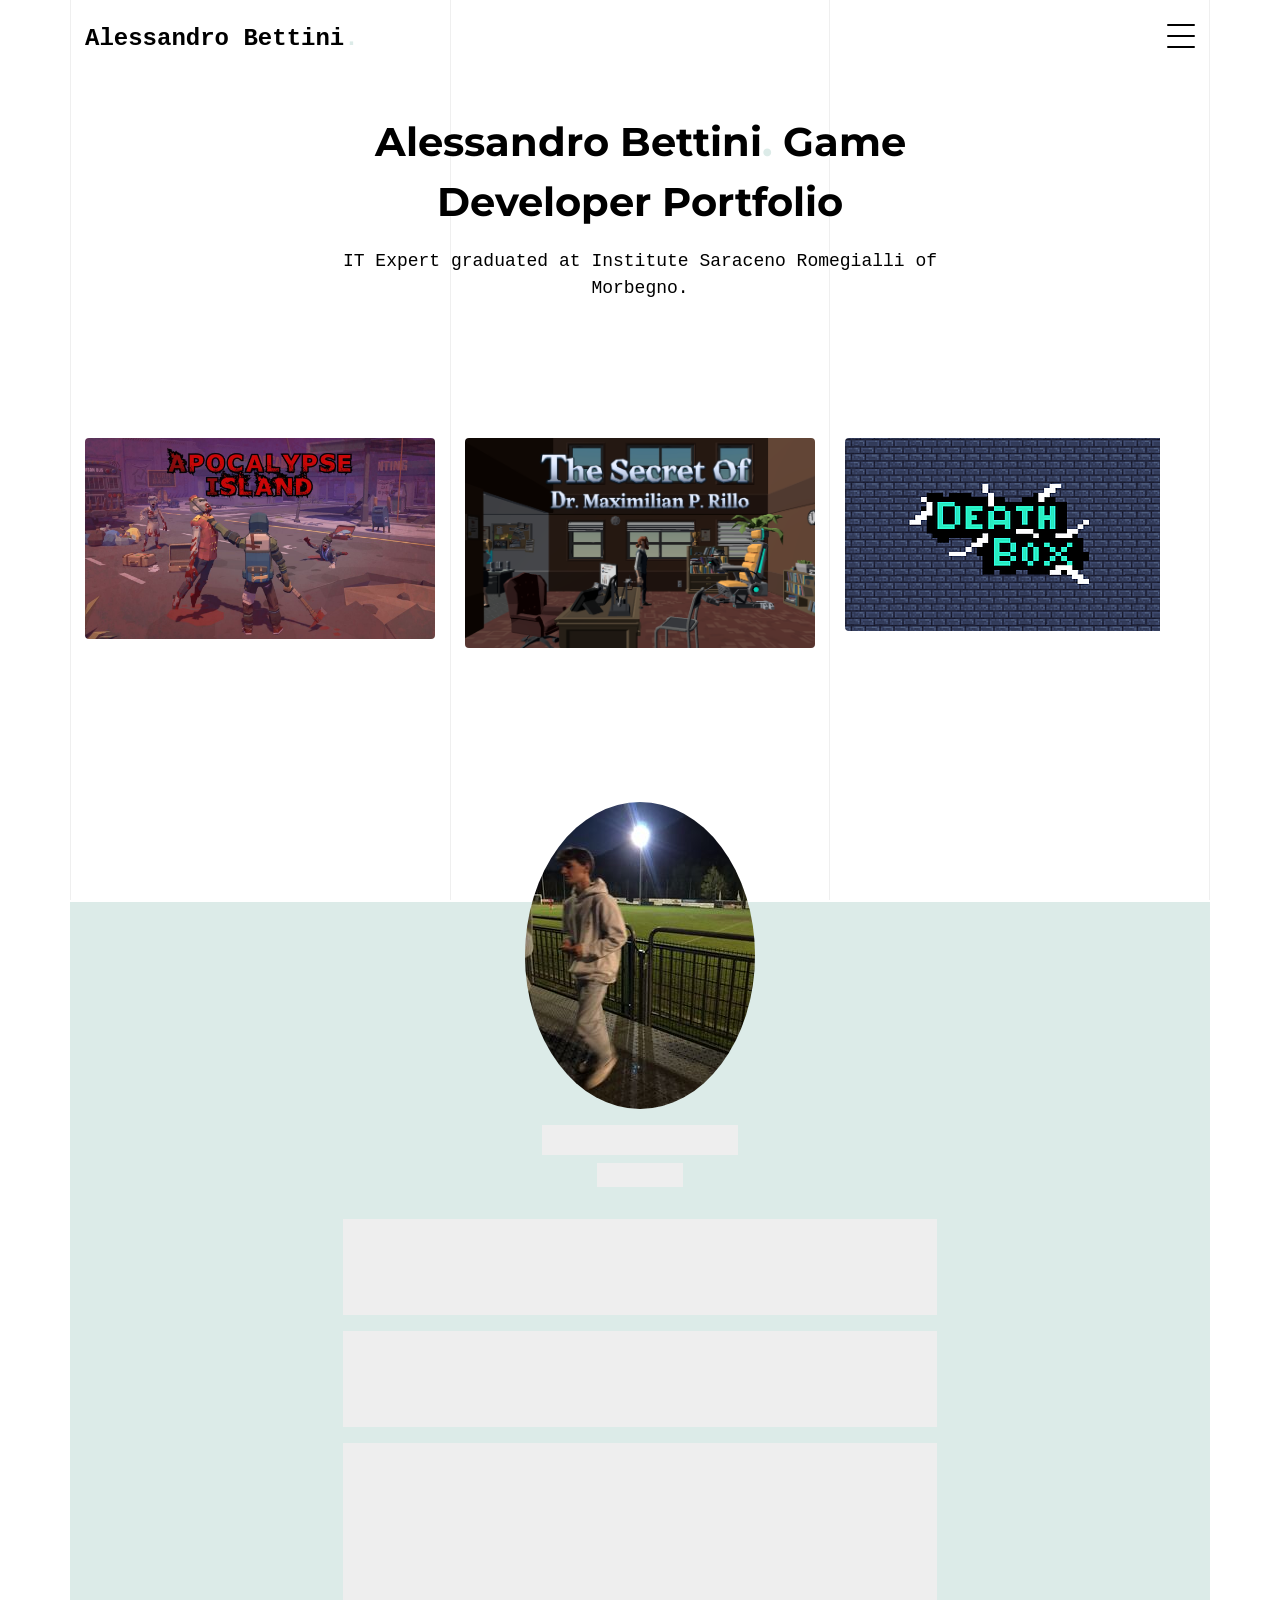
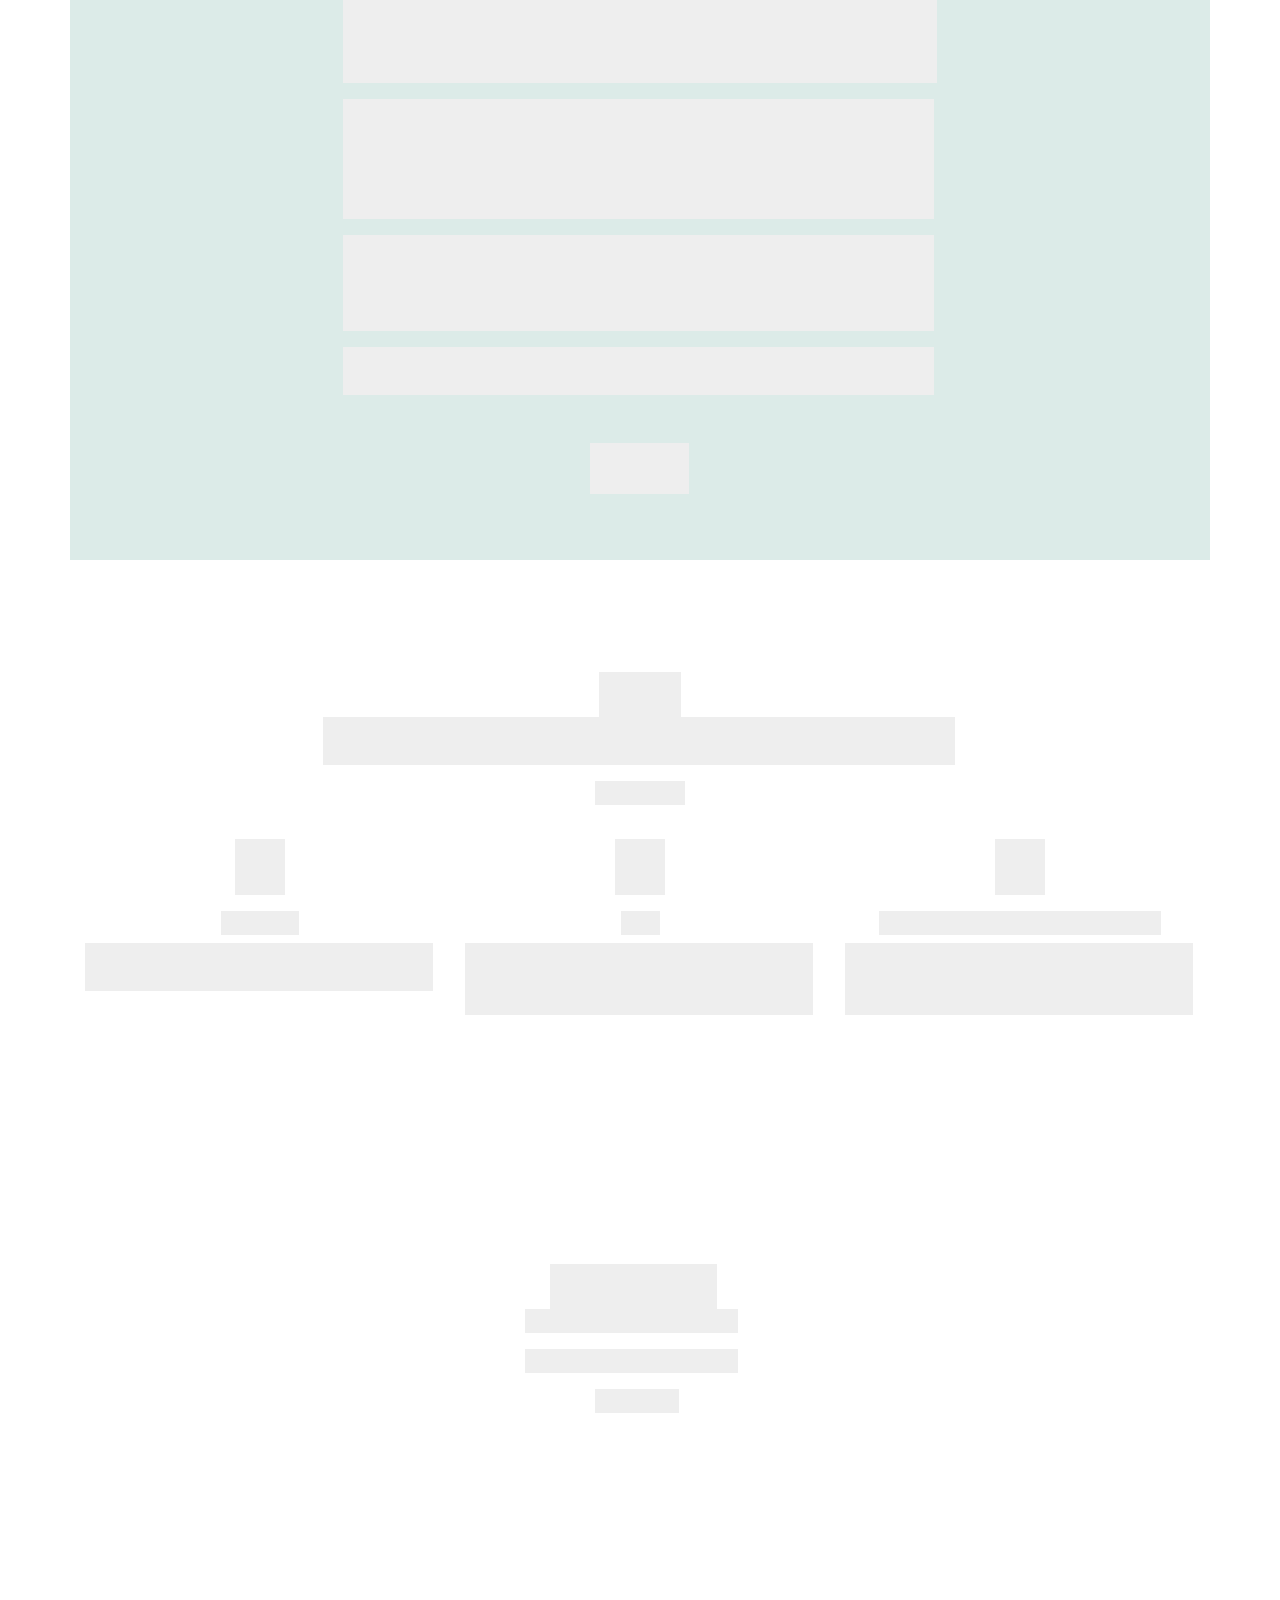
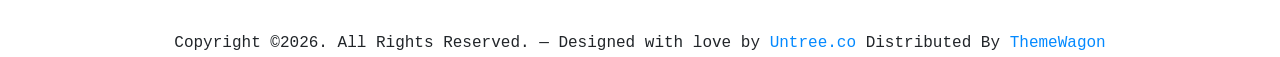
==== index.html @ 414a9418 "first commit brought in static website from altervista Signed-off-by: Alessandro Bettini <alessandro" ====
<!-- /*
* Template Name: Minimal
* Template Author: Untree.co
* Author URI: https://untree.co/
* License: https://creativecommons.org/licenses/by/3.0/
*/ -->
<!doctype html>
<html lang="en">

<head>
  <meta charset="utf-8">
  <meta name="viewport" content="width=device-width, initial-scale=1, shrink-to-fit=no">
  <meta name="author" content="Untree.co">
  <link rel="shortcut icon" href="favicon.png">

  <meta name="description" content="" />
  <meta name="keywords" content="" />

  <link rel="preconnect" href="https://fonts.googleapis.com">
  <link rel="preconnect" href="https://fonts.gstatic.com" crossorigin>
  <link href="https://fonts.googleapis.com/css2?family=Montserrat:wght@400;700&family=PT+Mono&display=swap" rel="stylesheet">

  <link rel="stylesheet" href="css/bootstrap.min.css">
  <link rel="stylesheet" href="css/owl.carousel.min.css">
  <link rel="stylesheet" href="css/owl.theme.default.min.css">
  <link rel="stylesheet" href="css/jquery.fancybox.min.css">
  <link rel="stylesheet" href="fonts/icomoon/style.css">
  <link rel="stylesheet" href="fonts/flaticon/font/flaticon.css">
  <link rel="stylesheet" href="css/aos.css">
  <link rel="stylesheet" href="css/style.css">

  <title>Alessandro Bettini - Game Developer Portfolio</title>
</head>

<body data-spy="scroll" data-target=".site-navbar-target" data-offset="100">

  <div class="lines-wrap">
    <div class="lines-inner">
      <div class="lines"></div>
    </div>
  </div>
  <!-- END lines -->

  <div class="site-mobile-menu site-navbar-target">
    <div class="site-mobile-menu-header">
      <div class="site-mobile-menu-close">
        <span class="icofont-close js-menu-toggle"></span>
      </div>
    </div>
    <div class="site-mobile-menu-body"></div>
  </div>

  <nav class="site-nav dark mb-5 site-navbar-target">
    <div class="container">
      <div class="site-navigation">
        <a href="index.html" class="logo m-0">Alessandro Bettini<span class="text-primary">.</span></a>

        <ul class="js-clone-nav d-none d-lg-inline-none site-menu float-right site-nav-wrap">
          <li><a href="#home-section" class="nav-link active">Home</a></li>
          <li><a href="#portfolio-section" class="nav-link">Portfolio</a></li>
          <li><a href="#about-section" class="nav-link">About</a></li>
          <li><a href="#services-section" class="nav-link">Services</a></li>
          <li><a href="#contact-section" class="nav-link">Contattami</a></li>
        </ul>

        <a href="#" class="burger ml-auto float-right site-menu-toggle js-menu-toggle d-inline-block d-lg-inline-block" data-toggle="collapse" data-target="#main-navbar">
          <span></span>
        </a>

      </div>
    </div>
  </nav>



  <div class="untree_co-section pb-0" id="home-section">
    <div class="container">
      <div class="row justify-content-center text-center">
        <div class="col-md-7">
          <h1 class="heading gsap-reveal-hero mb-3"><strong>Alessandro Bettini<span class="text-primary">.</span> Game Developer Portfolio</strong></h1>
          <h2 class="subheading gsap-reveal-hero mb-4">
            IT Expert graduated at Institute Saraceno Romegialli of Morbegno.
          </h2>
        </div>
      </div>

    </div>
  </div>


  <div class="untree_co-section untree_co-section-4 pb-0"  id="portfolio-section">
    <div class="container">


      <div class="relative"><div class="loader-portfolio-wrap"><div class="loader-portfolio"></div></div> </div>
      <div id="portfolio-single-holder"></div>

      <div class="portfolio-wrapper">

        <div id="posts" class="row">

          <div class="item web branding col-sm-6 col-md-6 col-lg-4 isotope-mb-2">
            <a href="apocalypse-island.html" class="portfolio-item ajax-load-page isotope-item gsap-reveal-img" data-id="1">
              <div class="overlay">
                <span class="wrap-icon icon-link2"></span>
                <div class="portfolio-item-content">
                  <h3>Apocalypse Island</h3>
                  <p>2025, Steam</p>
                </div>
              </div>
              <img src="images/Apocalypse_Training1232.jpg" class="lazyload  img-fluid" alt="Images" />
            </a>
          </div>

          <div class="item web branding col-sm-6 col-md-6 col-lg-4 isotope-mb-2">
            <a href="maximilian-prillo.html" class="portfolio-item ajax-load-page isotope-item gsap-reveal-img" data-id="2">
              <div class="overlay">
                <span class="wrap-icon icon-link2"></span>
                <div class="portfolio-item-content">
                  <h3>The Secret of Dr. Maximilian P. Rillo</h3>
                  <p>2025, Unity</p>
                </div>
              </div>
              <img src="images/maximilian.png" class="lazyload  img-fluid" alt="Images" />
            </a>
          </div>

          <!--<div class="item web branding col-sm-6 col-md-6 col-lg-4 isotope-mb-2">
            <a href="thread_grafici.html" class="portfolio-item ajax-load-page isotope-item gsap-reveal-img" data-id="2">
              <div class="overlay">
                <span class="wrap-icon icon-link2"></span>
                <div class="portfolio-item-content">
                  <h3>Park Manager</h3>
                  <p>4° Anno, Java</p>
                </div>
              </div>
              <img src="images/thread.PNG" class="lazyload  img-fluid" alt="Images" />
            </a>
          </div>-->

          <!--
          <div class="item web branding col-sm-6 col-md-6 col-lg-4 isotope-mb-2">
            <a href="risiko-napoli.html" class="portfolio-item ajax-load-page isotope-item gsap-reveal-img" data-id="3">
              <div class="overlay">
                <span class="wrap-icon icon-link2"></span>
                <div class="portfolio-item-content">
                  <h3>Risiko Sotto il Vesuvio</h3>
                  <p>4° Anno, Java</p>
                </div>
              </div>
              <img src="images/Risiko.jpg" class="lazyload  img-fluid" alt="Images" />
            </a>
          </div>-->

          <div class="item web branding col-sm-6 col-md-6 col-lg-4 isotope-mb-2">
            <a href="b-games.html" class="portfolio-item ajax-load-page isotope-item gsap-reveal-img" data-id="1">
              <div class="overlay">
                <span class="wrap-icon icon-link2"></span>
                <div class="portfolio-item-content">
                  <h3>Death Box</h3>
                  <p>Unity, C#</p>
                </div>
              </div>
              <img src="images/deathbox.png" class="lazyload  img-fluid" alt="Images" />
            </a>
          </div>

		<!--
          <div class="item web branding col-sm-6 col-md-6 col-lg-4 isotope-mb-2">
            <a href="esperienza-pcto.html" class="portfolio-item ajax-load-page isotope-item gsap-reveal-img" data-id="2">
              <div class="overlay">
                <span class="wrap-icon icon-link2"></span>
                <div class="portfolio-item-content">
                  <h3>Esperienza PCTO</h3>
                  <p>Malacrida Car Service, IRiparo Colico</p>
                </div>
              </div>
              <img src="images/malcar.jpg" class="lazyload  img-fluid" alt="Images" />
            </a>
          </div>
-->
        </div>
      </div>


        <!-- </div>
        </div> -->
      </div>
    </div>


    <div class="untree_co-section pb-0" id="about-section">
      <div class="container">
        <div class="row justify-content-center mb-3">
          <div class="col-lg-7 mx-auto text-center author-wrap">
            <img src="images/pic.jpeg" alt="Image" class="img-fluid rounded-circle mb-3">
            <h3 class="text-black h5 font-weight-bold mb-2 gsap-reveal-hero">Alessandro Bettini</h3>
            <p class="gsap-reveal-hero">IT Expert</p>
          </div>
        </div>

        <div class="row justify-content-center">
          <div class="col-lg-7">

            <p class="gsap-reveal-hero">
              My name is Alessandro Bettini, I am 19 years old and I live in Northern Italy. I’ve been studying Computer Science for the past five years at the Saraceno Romegialli Institute, and I graduated this year.
            </p>

            <p class="gsap-reveal-hero">
              When I first chose this school, I didn’t have a strong passion for computer science. But as I began to understand its potential, I fell in love with it—so much so that I now want to turn it into my career.
            </p>

            <p class="gsap-reveal-hero">
              Over the course of my studies, I’ve learned to program in various languages. In my second and third years, I worked mainly in C, developing small mathematical applications. Although this wasn’t my favorite part of the curriculum, I still found it interesting. In my fourth year, we moved on to Java, which I enjoyed right away. While many classmates and even some teachers saw Java GUI development as one of the worst parts of programming, I’ve always liked it. In fact, graphical interfaces were what made that year the most engaging and enjoyable for me.
            </p>

            <p class="gsap-reveal-hero">
              In the summer of 2023, driven by a mix of curiosity and boredom, I started exploring game development using Unity and C#. I created several small games and eventually published my first full 2D title, <em>Death Box</em>, on itch.io in the summer of 2024.
            </p>

            <p class="gsap-reveal-hero">
              Over the following year, I continued working on more games and gradually moved into the 3D world. In June 2025, after about seven months of development, I released <em>Apocalypse Island</em>, a first-person survival game, on Steam.
            </p>

            <p class="gsap-reveal-hero mb-5">
              Currently, I’m working on several smaller projects, including a fast-paced FPS for the 2025 S&amp;box Game Jam.
            </p>

            <p class="gsap-reveal-hero text-center"><a href="https://bettinigames.itch.io/" target="_blank" class="btn btn-outline-black">Itch.io</a></p>
          </div>
        </div>
      </div>
    </div>


    <div class="untree_co-section pb-0" id="services-section">
      <div class="container">
        <div class="row mb-4">
          <div class="col-lg-7 text-center mx-auto">
            <h2 class="section-heading gsap-reveal-hero mb-0"><strong>Skills</strong></h2>
            <p class="gsap-reveal-hero">Other than practical skills I also have good social and learning skills</p>
            <div class="wave gsap-reveal-hero" >
              <svg>
                <path d="M10,10 L50,100 L90,50" stroke="#0389ff"></path>
              </svg>
            </div>
          </div>
        </div>

        <div class="row">

          <div class="col-6 col-sm-6 col-md-6 col-lg-4 mb-4">
            <div class="service text-center">
              <div class="gsap-reveal-hero mb-3">
                <span class="icon-service"><img src="images/svg/service-icon-7.svg" alt="Image" class="img-fluid"></span>
              </div>
              <h3 class="gsap-reveal-hero">C and C#</h3>
              <p class="gsap-reveal-hero">I learnt C in school and self-taught C# to learn game development.</p>
            </div>
          </div>
          <div class="col-6 col-sm-6 col-md-6 col-lg-4 mb-4">
            <div class="service text-center">
              <div class="gsap-reveal-hero mb-3">
                <span class="icon-service"><img src="images/svg/service-icon-6.svg" alt="Image" class="img-fluid"></span>
              </div>
              <h3 class="gsap-reveal-hero">Java</h3>
              <p class="gsap-reveal-hero">I know how to develope back-end and front-end in Java thanks to my studies nad I really like it.</p>
            </div>
          </div>

          <div class="col-6 col-sm-6 col-md-6 col-lg-4 mb-4">
            <div class="service text-center">
              <div class="gsap-reveal-hero mb-3">
                <span class="icon-service"><img src="images/svg/service-icon-1.svg" alt="Image" class="img-fluid"></span>
              </div>
              <h3 class="gsap-reveal-hero">Team Working and eager to learn</h3>
              <p class="gsap-reveal-hero">I work good in teams, I have lots of grit and I am always eager to learn from experts.</p>
            </div>
          </div>


          <div class="col-6 col-sm-6 col-md-6 col-lg-4 mb-4">
            <div class="service text-center">
              <div class="gsap-reveal-hero mb-3">
                <span class="icon-service"></span>
              </div>
              <h3 class="gsap-reveal-hero"></h3>
              <p class="gsap-reveal-hero"></p>
            </div>
          </div>
<!--
          <div class="col-6 col-sm-6 col-md-6 col-lg-4 mb-4">
            <div class="service text-center">
              <div class="gsap-reveal-hero mb-3">
                <span class="icon-service"><img src="images/svg/service-icon-8.svg" alt="Image" class="img-fluid"></span>
              </div>
              <h3 class="gsap-reveal-hero">Game Development</h3>
              <p class="gsap-reveal-hero">La programmazione di videogiochi con Unity in C# è un'attività che ancora oggi sto studiando extrascolasticamente.</p>
            </div>
          </div>-->

        </div>
      </div>
    </div>

    <div class="untree_co-section" id="contact-section">
      <div class="container">
        <div class="row mb-5">
          <div class="col-lg-7 text-center mx-auto">
            <h2 class="section-heading gsap-reveal-hero mb-0"><strong>Contact Me</strong></h2>
            <p class="gsap-reveal-hero">ale.bettini.06@gmail.com</p>
			<p class="gsap-reveal-hero">bettinigames00@gmail.com</p>

            <div class="wave gsap-reveal-hero" >
              <svg>
                <path d="M10,10 L50,100 L90,50" stroke="#0389ff"></path>
              </svg>
            </div>
          </div>
        </div>
<!--
        <div class="row">
          <div class="col-lg-6">
            <form action="#">
              <div class="row">
                <div class="col-lg-6 form-group">
                  <input type="text" class="form-control" placeholder="Nome">
                </div>
                <div class="col-lg-6 form-group">
                  <input type="text" class="form-control" placeholder="Cognome">
                </div>
              </div>
              <div class="row">
                <div class="col-lg-12 form-group">
                  <input type="email" class="form-control" placeholder="Email">
                </div>
              </div>
              <div class="row">
                <div class="col-lg-12 form-group">
                  <textarea name="" id="" cols="30" rows="7" class="form-control" placeholder="Messaggio"></textarea>
                </div>
              </div>
              <div class="row">
                <div class="col-12 form-group">
                  <input type="submit" class="btn btn-black" value="Invia">
                </div>
              </div>
            </form>
          </div>
          <div class="col-lg-6">
            <div id="map">
              <iframe src="https://www.google.com/maps/embed?pb=!1m18!1m12!1m3!1d1382.4775910358048!2d9.573288569655373!3d46.1317226275827!2m3!1f0!2f0!3f0!3m2!1i1024!2i768!4f13.1!3m3!1m2!1s0x4784734120b3f55d%3A0xcf1215186eda793a!2sIS%20Saraceno%20Romegialli!5e0!3m2!1sit!2sit!4v1726836225764!5m2!1sit!2sit" width="600" height="450" style="border:0;" allowfullscreen="" loading="lazy" referrerpolicy="no-referrer-when-downgrade"></iframe>
            </div>
          </div>
        </div>
      </div>
    </div> -->
<!--
    <div class="site-footer">
      <div class="container">

        <div class="row">

          <div class="col-lg-3">
            <div class="widget">
              <h3>Contatti</h3>
              <address></address>
              <ul class="list-unstyled links mb-4">
                <li><a href="mailto:info@mydomain.com">bettinigames00@gmail.com</a></li>
                <li><a href="mailto:info@mydomain.com">ale.bettini.06@gmail.com</a></li>
              </ul>

            </div> --><!-- /.widget -->
          </div> <!-- /.col-lg-3 -->

        </div> <!-- /.row -->

        <div class="row mt-5">
          <div class="col-12 text-center">
            <!--
              **==========
              NOTE:
              Please don't remove this copyright link unless you buy the license here https://untree.co/license/

              **==========
            -->
            <p class="mb-0">Copyright &copy;<script>document.write(new Date().getFullYear());</script>. All Rights Reserved. &mdash; Designed with love by <a href="https://untree.co">Untree.co</a>  Distributed By <a href="https://themewagon.com">ThemeWagon</a> <!-- License information: https://untree.co/license/ -->
            </p>
          </div>
        </div>
      </div> <!-- /.container -->
    </div> <!-- /.site-footer -->

    <div id="overlayer"></div>
    <div class="loader">
      <div class="spinner-border" role="status">
        <span class="sr-only">Loading...</span>
      </div>
    </div>

    <script src="js/jquery-3.4.1.min.js"></script>
    <script src="js/popper.min.js"></script>
    <script src="js/bootstrap.min.js"></script>
    <script src="js/owl.carousel.min.js"></script>
    <script src="js/jquery.animateNumber.min.js"></script>
    <script src="js/jquery.waypoints.min.js"></script>
    <script src="js/jquery.fancybox.min.js"></script>
    <script src="js/aos.js"></script>
    <script src="js/wave-animate.js"></script>
    <script src="js/circle-progress.js"></script>
    <script src="js/imagesloaded.pkgd.js"></script>
    <script src="js/isotope.pkgd.min.js"></script>
    <script src="js/jquery.easing.1.3.js"></script>
    <script src="js/TweenMax.min.js"></script>
    <script src="js/ScrollMagic.min.js"></script>
    <script src="js/scrollmagic.animation.gsap.min.js"></script>


    <script src="js/custom.js"></script>

  </body>

  </html>
---- fonts/icomoon/style.css ----
@font-face {
  font-family: 'icomoon';
  src:  url('fonts/icomoon.eot?10si43');
  src:  url('fonts/icomoon.eot?10si43#iefix') format('embedded-opentype'),
    url('fonts/icomoon.ttf?10si43') format('truetype'),
    url('fonts/icomoon.woff?10si43') format('woff'),
    url('fonts/icomoon.svg?10si43#icomoon') format('svg');
  font-weight: normal;
  font-style: normal;
}

[class^="icon-"], [class*=" icon-"] {
  /* use !important to prevent issues with browser extensions that change fonts */
  font-family: 'icomoon' !important;
  speak: none;
  font-style: normal;
  font-weight: normal;
  font-variant: normal;
  text-transform: none;
  line-height: 1;

  /* Better Font Rendering =========== */
  -webkit-font-smoothing: antialiased;
  -moz-osx-font-smoothing: grayscale;
}

.icon-asterisk:before {
  content: "\f069";
}
.icon-plus:before {
  content: "\f067";
}
.icon-question:before {
  content: "\f128";
}
.icon-minus:before {
  content: "\f068";
}
.icon-glass:before {
  content: "\f000";
}
.icon-music:before {
  content: "\f001";
}
.icon-search:before {
  content: "\f002";
}
.icon-envelope-o:before {
  content: "\f003";
}
.icon-heart:before {
  content: "\f004";
}
.icon-star:before {
  content: "\f005";
}
.icon-star-o:before {
  content: "\f006";
}
.icon-user:before {
  content: "\f007";
}
.icon-film:before {
  content: "\f008";
}
.icon-th-large:before {
  content: "\f009";
}
.icon-th:before {
  content: "\f00a";
}
.icon-th-list:before {
  content: "\f00b";
}
.icon-check:before {
  content: "\f00c";
}
.icon-close:before {
  content: "\f00d";
}
.icon-remove:before {
  content: "\f00d";
}
.icon-times:before {
  content: "\f00d";
}
.icon-search-plus:before {
  content: "\f00e";
}
.icon-search-minus:before {
  content: "\f010";
}
.icon-power-off:before {
  content: "\f011";
}
.icon-signal:before {
  content: "\f012";
}
.icon-cog:before {
  content: "\f013";
}
.icon-gear:before {
  content: "\f013";
}
.icon-trash-o:before {
  content: "\f014";
}
.icon-home:before {
  content: "\f015";
}
.icon-file-o:before {
  content: "\f016";
}
.icon-clock-o:before {
  content: "\f017";
}
.icon-road:before {
  content: "\f018";
}
.icon-download:before {
  content: "\f019";
}
.icon-arrow-circle-o-down:before {
  content: "\f01a";
}
.icon-arrow-circle-o-up:before {
  content: "\f01b";
}
.icon-inbox:before {
  content: "\f01c";
}
.icon-play-circle-o:before {
  content: "\f01d";
}
.icon-repeat:before {
  content: "\f01e";
}
.icon-rotate-right:before {
  content: "\f01e";
}
.icon-refresh:before {
  content: "\f021";
}
.icon-list-alt:before {
  content: "\f022";
}
.icon-lock:before {
  content: "\f023";
}
.icon-flag:before {
  content: "\f024";
}
.icon-headphones:before {
  content: "\f025";
}
.icon-volume-off:before {
  content: "\f026";
}
.icon-volume-down:before {
  content: "\f027";
}
.icon-volume-up:before {
  content: "\f028";
}
.icon-qrcode:before {
  content: "\f029";
}
.icon-barcode:before {
  content: "\f02a";
}
.icon-tag:before {
  content: "\f02b";
}
.icon-tags:before {
  content: "\f02c";
}
.icon-book:before {
  content: "\f02d";
}
.icon-bookmark:before {
  content: "\f02e";
}
.icon-print:before {
  content: "\f02f";
}
.icon-camera:before {
  content: "\f030";
}
.icon-font:before {
  content: "\f031";
}
.icon-bold:before {
  content: "\f032";
}
.icon-italic:before {
  content: "\f033";
}
.icon-text-height:before {
  content: "\f034";
}
.icon-text-width:before {
  content: "\f035";
}
.icon-align-left:before {
  content: "\f036";
}
.icon-align-center:before {
  content: "\f037";
}
.icon-align-right:before {
  content: "\f038";
}
.icon-align-justify:before {
  content: "\f039";
}
.icon-list:before {
  content: "\f03a";
}
.icon-dedent:before {
  content: "\f03b";
}
.icon-outdent:before {
  content: "\f03b";
}
.icon-indent:before {
  content: "\f03c";
}
.icon-video-camera:before {
  content: "\f03d";
}
.icon-image:before {
  content: "\f03e";
}
.icon-photo:before {
  content: "\f03e";
}
.icon-picture-o:before {
  content: "\f03e";
}
.icon-pencil:before {
  content: "\f040";
}
.icon-map-marker:before {
  content: "\f041";
}
.icon-adjust:before {
  content: "\f042";
}
.icon-tint:before {
  content: "\f043";
}
.icon-edit:before {
  content: "\f044";
}
.icon-pencil-square-o:before {
  content: "\f044";
}
.icon-share-square-o:before {
  content: "\f045";
}
.icon-check-square-o:before {
  content: "\f046";
}
.icon-arrows:before {
  content: "\f047";
}
.icon-step-backward:before {
  content: "\f048";
}
.icon-fast-backward:before {
  content: "\f049";
}
.icon-backward:before {
  content: "\f04a";
}
.icon-play:before {
  content: "\f04b";
}
.icon-pause:before {
  content: "\f04c";
}
.icon-stop:before {
  content: "\f04d";
}
.icon-forward:before {
  content: "\f04e";
}
.icon-fast-forward:before {
  content: "\f050";
}
.icon-step-forward:before {
  content: "\f051";
}
.icon-eject:before {
  content: "\f052";
}
.icon-chevron-left:before {
  content: "\f053";
}
.icon-chevron-right:before {
  content: "\f054";
}
.icon-plus-circle:before {
  content: "\f055";
}
.icon-minus-circle:before {
  content: "\f056";
}
.icon-times-circle:before {
  content: "\f057";
}
.icon-check-circle:before {
  content: "\f058";
}
.icon-question-circle:before {
  content: "\f059";
}
.icon-info-circle:before {
  content: "\f05a";
}
.icon-crosshairs:before {
  content: "\f05b";
}
.icon-times-circle-o:before {
  content: "\f05c";
}
.icon-check-circle-o:before {
  content: "\f05d";
}
.icon-ban:before {
  content: "\f05e";
}
.icon-arrow-left:before {
  content: "\f060";
}
.icon-arrow-right:before {
  content: "\f061";
}
.icon-arrow-up:before {
  content: "\f062";
}
.icon-arrow-down:before {
  content: "\f063";
}
.icon-mail-forward:before {
  content: "\f064";
}
.icon-share:before {
  content: "\f064";
}
.icon-expand:before {
  content: "\f065";
}
.icon-compress:before {
  content: "\f066";
}
.icon-exclamation-circle:before {
  content: "\f06a";
}
.icon-gift:before {
  content: "\f06b";
}
.icon-leaf:before {
  content: "\f06c";
}
.icon-fire:before {
  content: "\f06d";
}
.icon-eye:before {
  content: "\f06e";
}
.icon-eye-slash:before {
  content: "\f070";
}
.icon-exclamation-triangle:before {
  content: "\f071";
}
.icon-warning:before {
  content: "\f071";
}
.icon-plane:before {
  content: "\f072";
}
.icon-calendar:before {
  content: "\f073";
}
.icon-random:before {
  content: "\f074";
}
.icon-comment:before {
  content: "\f075";
}
.icon-magnet:before {
  content: "\f076";
}
.icon-chevron-up:before {
  content: "\f077";
}
.icon-chevron-down:before {
  content: "\f078";
}
.icon-retweet:before {
  content: "\f079";
}
.icon-shopping-cart:before {
  content: "\f07a";
}
.icon-folder:before {
  content: "\f07b";
}
.icon-folder-open:before {
  content: "\f07c";
}
.icon-arrows-v:before {
  content: "\f07d";
}
.icon-arrows-h:before {
  content: "\f07e";
}
.icon-bar-chart:before {
  content: "\f080";
}
.icon-bar-chart-o:before {
  content: "\f080";
}
.icon-twitter-square:before {
  content: "\f081";
}
.icon-facebook-square:before {
  content: "\f082";
}
.icon-camera-retro:before {
  content: "\f083";
}
.icon-key:before {
  content: "\f084";
}
.icon-cogs:before {
  content: "\f085";
}
.icon-gears:before {
  content: "\f085";
}
.icon-comments:before {
  content: "\f086";
}
.icon-thumbs-o-up:before {
  content: "\f087";
}
.icon-thumbs-o-down:before {
  content: "\f088";
}
.icon-star-half:before {
  content: "\f089";
}
.icon-heart-o:before {
  content: "\f08a";
}
.icon-sign-out:before {
  content: "\f08b";
}
.icon-linkedin-square:before {
  content: "\f08c";
}
.icon-thumb-tack:before {
  content: "\f08d";
}
.icon-external-link:before {
  content: "\f08e";
}
.icon-sign-in:before {
  content: "\f090";
}
.icon-trophy:before {
  content: "\f091";
}
.icon-github-square:before {
  content: "\f092";
}
.icon-upload:before {
  content: "\f093";
}
.icon-lemon-o:before {
  content: "\f094";
}
.icon-phone:before {
  content: "\f095";
}
.icon-square-o:before {
  content: "\f096";
}
.icon-bookmark-o:before {
  content: "\f097";
}
.icon-phone-square:before {
  content: "\f098";
}
.icon-twitter:before {
  content: "\f099";
}
.icon-facebook:before {
  content: "\f09a";
}
.icon-facebook-f:before {
  content: "\f09a";
}
.icon-github:before {
  content: "\f09b";
}
.icon-unlock:before {
  content: "\f09c";
}
.icon-credit-card:before {
  content: "\f09d";
}
.icon-feed:before {
  content: "\f09e";
}
.icon-rss:before {
  content: "\f09e";
}
.icon-hdd-o:before {
  content: "\f0a0";
}
.icon-bullhorn:before {
  content: "\f0a1";
}
.icon-bell-o:before {
  content: "\f0a2";
}
.icon-certificate:before {
  content: "\f0a3";
}
.icon-hand-o-right:before {
  content: "\f0a4";
}
.icon-hand-o-left:before {
  content: "\f0a5";
}
.icon-hand-o-up:before {
  content: "\f0a6";
}
.icon-hand-o-down:before {
  content: "\f0a7";
}
.icon-arrow-circle-left:before {
  content: "\f0a8";
}
.icon-arrow-circle-right:before {
  content: "\f0a9";
}
.icon-arrow-circle-up:before {
  content: "\f0aa";
}
.icon-arrow-circle-down:before {
  content: "\f0ab";
}
.icon-globe:before {
  content: "\f0ac";
}
.icon-wrench:before {
  content: "\f0ad";
}
.icon-tasks:before {
  content: "\f0ae";
}
.icon-filter:before {
  content: "\f0b0";
}
.icon-briefcase:before {
  content: "\f0b1";
}
.icon-arrows-alt:before {
  content: "\f0b2";
}
.icon-group:before {
  content: "\f0c0";
}
.icon-users:before {
  content: "\f0c0";
}
.icon-chain:before {
  content: "\f0c1";
}
.icon-link:before {
  content: "\f0c1";
}
.icon-cloud:before {
  content: "\f0c2";
}
.icon-flask:before {
  content: "\f0c3";
}
.icon-cut:before {
  content: "\f0c4";
}
.icon-scissors:before {
  content: "\f0c4";
}
.icon-copy:before {
  content: "\f0c5";
}
.icon-files-o:before {
  content: "\f0c5";
}
.icon-paperclip:before {
  content: "\f0c6";
}
.icon-floppy-o:before {
  content: "\f0c7";
}
.icon-save:before {
  content: "\f0c7";
}
.icon-square:before {
  content: "\f0c8";
}
.icon-bars:before {
  content: "\f0c9";
}
.icon-navicon:before {
  content: "\f0c9";
}
.icon-reorder:before {
  content: "\f0c9";
}
.icon-list-ul:before {
  content: "\f0ca";
}
.icon-list-ol:before {
  content: "\f0cb";
}
.icon-strikethrough:before {
  content: "\f0cc";
}
.icon-underline:before {
  content: "\f0cd";
}
.icon-table:before {
  content: "\f0ce";
}
.icon-magic:before {
  content: "\f0d0";
}
.icon-truck:before {
  content: "\f0d1";
}
.icon-pinterest:before {
  content: "\f0d2";
}
.icon-pinterest-square:before {
  content: "\f0d3";
}
.icon-google-plus-square:before {
  content: "\f0d4";
}
.icon-google-plus:before {
  content: "\f0d5";
}
.icon-money:before {
  content: "\f0d6";
}
.icon-caret-down:before {
  content: "\f0d7";
}
.icon-caret-up:before {
  content: "\f0d8";
}
.icon-caret-left:before {
  content: "\f0d9";
}
.icon-caret-right:before {
  content: "\f0da";
}
.icon-columns:before {
  content: "\f0db";
}
.icon-sort:before {
  content: "\f0dc";
}
.icon-unsorted:before {
  content: "\f0dc";
}
.icon-sort-desc:before {
  content: "\f0dd";
}
.icon-sort-down:before {
  content: "\f0dd";
}
.icon-sort-asc:before {
  content: "\f0de";
}
.icon-sort-up:before {
  content: "\f0de";
}
.icon-envelope:before {
  content: "\f0e0";
}
.icon-linkedin:before {
  content: "\f0e1";
}
.icon-rotate-left:before {
  content: "\f0e2";
}
.icon-undo:before {
  content: "\f0e2";
}
.icon-gavel:before {
  content: "\f0e3";
}
.icon-legal:before {
  content: "\f0e3";
}
.icon-dashboard:before {
  content: "\f0e4";
}
.icon-tachometer:before {
  content: "\f0e4";
}
.icon-comment-o:before {
  content: "\f0e5";
}
.icon-comments-o:before {
  content: "\f0e6";
}
.icon-bolt:before {
  content: "\f0e7";
}
.icon-flash:before {
  content: "\f0e7";
}
.icon-sitemap:before {
  content: "\f0e8";
}
.icon-umbrella:before {
  content: "\f0e9";
}
.icon-clipboard:before {
  content: "\f0ea";
}
.icon-paste:before {
  content: "\f0ea";
}
.icon-lightbulb-o:before {
  content: "\f0eb";
}
.icon-exchange:before {
  content: "\f0ec";
}
.icon-cloud-download:before {
  content: "\f0ed";
}
.icon-cloud-upload:before {
  content: "\f0ee";
}
.icon-user-md:before {
  content: "\f0f0";
}
.icon-stethoscope:before {
  content: "\f0f1";
}
.icon-suitcase:before {
  content: "\f0f2";
}
.icon-bell:before {
  content: "\f0f3";
}
.icon-coffee:before {
  content: "\f0f4";
}
.icon-cutlery:before {
  content: "\f0f5";
}
.icon-file-text-o:before {
  content: "\f0f6";
}
.icon-building-o:before {
  content: "\f0f7";
}
.icon-hospital-o:before {
  content: "\f0f8";
}
.icon-ambulance:before {
  content: "\f0f9";
}
.icon-medkit:before {
  content: "\f0fa";
}
.icon-fighter-jet:before {
  content: "\f0fb";
}
.icon-beer:before {
  content: "\f0fc";
}
.icon-h-square:before {
  content: "\f0fd";
}
.icon-plus-square:before {
  content: "\f0fe";
}
.icon-angle-double-left:before {
  content: "\f100";
}
.icon-angle-double-right:before {
  content: "\f101";
}
.icon-angle-double-up:before {
  content: "\f102";
}
.icon-angle-double-down:before {
  content: "\f103";
}
.icon-angle-left:before {
  content: "\f104";
}
.icon-angle-right:before {
  content: "\f105";
}
.icon-angle-up:before {
  content: "\f106";
}
.icon-angle-down:before {
  content: "\f107";
}
.icon-desktop:before {
  content: "\f108";
}
.icon-laptop:before {
  content: "\f109";
}
.icon-tablet:before {
  content: "\f10a";
}
.icon-mobile:before {
  content: "\f10b";
}
.icon-mobile-phone:before {
  content: "\f10b";
}
.icon-circle-o:before {
  content: "\f10c";
}
.icon-quote-left:before {
  content: "\f10d";
}
.icon-quote-right:before {
  content: "\f10e";
}
.icon-spinner:before {
  content: "\f110";
}
.icon-circle:before {
  content: "\f111";
}
.icon-mail-reply:before {
  content: "\f112";
}
.icon-reply:before {
  content: "\f112";
}
.icon-github-alt:before {
  content: "\f113";
}
.icon-folder-o:before {
  content: "\f114";
}
.icon-folder-open-o:before {
  content: "\f115";
}
.icon-smile-o:before {
  content: "\f118";
}
.icon-frown-o:before {
  content: "\f119";
}
.icon-meh-o:before {
  content: "\f11a";
}
.icon-gamepad:before {
  content: "\f11b";
}
.icon-keyboard-o:before {
  content: "\f11c";
}
.icon-flag-o:before {
  content: "\f11d";
}
.icon-flag-checkered:before {
  content: "\f11e";
}
.icon-terminal:before {
  content: "\f120";
}
.icon-code:before {
  content: "\f121";
}
.icon-mail-reply-all:before {
  content: "\f122";
}
.icon-reply-all:before {
  content: "\f122";
}
.icon-star-half-empty:before {
  content: "\f123";
}
.icon-star-half-full:before {
  content: "\f123";
}
.icon-star-half-o:before {
  content: "\f123";
}
.icon-location-arrow:before {
  content: "\f124";
}
.icon-crop:before {
  content: "\f125";
}
.icon-code-fork:before {
  content: "\f126";
}
.icon-chain-broken:before {
  content: "\f127";
}
.icon-unlink:before {
  content: "\f127";
}
.icon-info:before {
  content: "\f129";
}
.icon-exclamation:before {
  content: "\f12a";
}
.icon-superscript:before {
  content: "\f12b";
}
.icon-subscript:before {
  content: "\f12c";
}
.icon-eraser:before {
  content: "\f12d";
}
.icon-puzzle-piece:before {
  content: "\f12e";
}
.icon-microphone:before {
  content: "\f130";
}
.icon-microphone-slash:before {
  content: "\f131";
}
.icon-shield:before {
  content: "\f132";
}
.icon-calendar-o:before {
  content: "\f133";
}
.icon-fire-extinguisher:before {
  content: "\f134";
}
.icon-rocket:before {
  content: "\f135";
}
.icon-maxcdn:before {
  content: "\f136";
}
.icon-chevron-circle-left:before {
  content: "\f137";
}
.icon-chevron-circle-right:before {
  content: "\f138";
}
.icon-chevron-circle-up:before {
  content: "\f139";
}
.icon-chevron-circle-down:before {
  content: "\f13a";
}
.icon-html5:before {
  content: "\f13b";
}
.icon-css3:before {
  content: "\f13c";
}
.icon-anchor:before {
  content: "\f13d";
}
.icon-unlock-alt:before {
  content: "\f13e";
}
.icon-bullseye:before {
  content: "\f140";
}
.icon-ellipsis-h:before {
  content: "\f141";
}
.icon-ellipsis-v:before {
  content: "\f142";
}
.icon-rss-square:before {
  content: "\f143";
}
.icon-play-circle:before {
  content: "\f144";
}
.icon-ticket:before {
  content: "\f145";
}
.icon-minus-square:before {
  content: "\f146";
}
.icon-minus-square-o:before {
  content: "\f147";
}
.icon-level-up:before {
  content: "\f148";
}
.icon-level-down:before {
  content: "\f149";
}
.icon-check-square:before {
  content: "\f14a";
}
.icon-pencil-square:before {
  content: "\f14b";
}
.icon-external-link-square:before {
  content: "\f14c";
}
.icon-share-square:before {
  content: "\f14d";
}
.icon-compass:before {
  content: "\f14e";
}
.icon-caret-square-o-down:before {
  content: "\f150";
}
.icon-toggle-down:before {
  content: "\f150";
}
.icon-caret-square-o-up:before {
  content: "\f151";
}
.icon-toggle-up:before {
  content: "\f151";
}
.icon-caret-square-o-right:before {
  content: "\f152";
}
.icon-toggle-right:before {
  content: "\f152";
}
.icon-eur:before {
  content: "\f153";
}
.icon-euro:before {
  content: "\f153";
}
.icon-gbp:before {
  content: "\f154";
}
.icon-dollar:before {
  content: "\f155";
}
.icon-usd:before {
  content: "\f155";
}
.icon-inr:before {
  content: "\f156";
}
.icon-rupee:before {
  content: "\f156";
}
.icon-cny:before {
  content: "\f157";
}
.icon-jpy:before {
  content: "\f157";
}
.icon-rmb:before {
  content: "\f157";
}
.icon-yen:before {
  content: "\f157";
}
.icon-rouble:before {
  content: "\f158";
}
.icon-rub:before {
  content: "\f158";
}
.icon-ruble:before {
  content: "\f158";
}
.icon-krw:before {
  content: "\f159";
}
.icon-won:before {
  content: "\f159";
}
.icon-bitcoin:before {
  content: "\f15a";
}
.icon-btc:before {
  content: "\f15a";
}
.icon-file:before {
  content: "\f15b";
}
.icon-file-text:before {
  content: "\f15c";
}
.icon-sort-alpha-asc:before {
  content: "\f15d";
}
.icon-sort-alpha-desc:before {
  content: "\f15e";
}
.icon-sort-amount-asc:before {
  content: "\f160";
}
.icon-sort-amount-desc:before {
  content: "\f161";
}
.icon-sort-numeric-asc:before {
  content: "\f162";
}
.icon-sort-numeric-desc:before {
  content: "\f163";
}
.icon-thumbs-up:before {
  content: "\f164";
}
.icon-thumbs-down:before {
  content: "\f165";
}
.icon-youtube-square:before {
  content: "\f166";
}
.icon-youtube:before {
  content: "\f167";
}
.icon-xing:before {
  content: "\f168";
}
.icon-xing-square:before {
  content: "\f169";
}
.icon-youtube-play:before {
  content: "\f16a";
}
.icon-dropbox:before {
  content: "\f16b";
}
.icon-stack-overflow:before {
  content: "\f16c";
}
.icon-instagram:before {
  content: "\f16d";
}
.icon-flickr:before {
  content: "\f16e";
}
.icon-adn:before {
  content: "\f170";
}
.icon-bitbucket:before {
  content: "\f171";
}
.icon-bitbucket-square:before {
  content: "\f172";
}
.icon-tumblr:before {
  content: "\f173";
}
.icon-tumblr-square:before {
  content: "\f174";
}
.icon-long-arrow-down:before {
  content: "\f175";
}
.icon-long-arrow-up:before {
  content: "\f176";
}
.icon-long-arrow-left:before {
  content: "\f177";
}
.icon-long-arrow-right:before {
  content: "\f178";
}
.icon-apple:before {
  content: "\f179";
}
.icon-windows:before {
  content: "\f17a";
}
.icon-android:before {
  content: "\f17b";
}
.icon-linux:before {
  content: "\f17c";
}
.icon-dribbble:before {
  content: "\f17d";
}
.icon-skype:before {
  content: "\f17e";
}
.icon-foursquare:before {
  content: "\f180";
}
.icon-trello:before {
  content: "\f181";
}
.icon-female:before {
  content: "\f182";
}
.icon-male:before {
  content: "\f183";
}
.icon-gittip:before {
  content: "\f184";
}
.icon-gratipay:before {
  content: "\f184";
}
.icon-sun-o:before {
  content: "\f185";
}
.icon-moon-o:before {
  content: "\f186";
}
.icon-archive:before {
  content: "\f187";
}
.icon-bug:before {
  content: "\f188";
}
.icon-vk:before {
  content: "\f189";
}
.icon-weibo:before {
  content: "\f18a";
}
.icon-renren:before {
  content: "\f18b";
}
.icon-pagelines:before {
  content: "\f18c";
}
.icon-stack-exchange:before {
  content: "\f18d";
}
.icon-arrow-circle-o-right:before {
  content: "\f18e";
}
.icon-arrow-circle-o-left:before {
  content: "\f190";
}
.icon-caret-square-o-left:before {
  content: "\f191";
}
.icon-toggle-left:before {
  content: "\f191";
}
.icon-dot-circle-o:before {
  content: "\f192";
}
.icon-wheelchair:before {
  content: "\f193";
}
.icon-vimeo-square:before {
  content: "\f194";
}
.icon-try:before {
  content: "\f195";
}
.icon-turkish-lira:before {
  content: "\f195";
}
.icon-plus-square-o:before {
  content: "\f196";
}
.icon-space-shuttle:before {
  content: "\f197";
}
.icon-slack:before {
  content: "\f198";
}
.icon-envelope-square:before {
  content: "\f199";
}
.icon-wordpress:before {
  content: "\f19a";
}
.icon-openid:before {
  content: "\f19b";
}
.icon-bank:before {
  content: "\f19c";
}
.icon-institution:before {
  content: "\f19c";
}
.icon-university:before {
  content: "\f19c";
}
.icon-graduation-cap:before {
  content: "\f19d";
}
.icon-mortar-board:before {
  content: "\f19d";
}
.icon-yahoo:before {
  content: "\f19e";
}
.icon-google:before {
  content: "\f1a0";
}
.icon-reddit:before {
  content: "\f1a1";
}
.icon-reddit-square:before {
  content: "\f1a2";
}
.icon-stumbleupon-circle:before {
  content: "\f1a3";
}
.icon-stumbleupon:before {
  content: "\f1a4";
}
.icon-delicious:before {
  content: "\f1a5";
}
.icon-digg:before {
  content: "\f1a6";
}
.icon-pied-piper-pp:before {
  content: "\f1a7";
}
.icon-pied-piper-alt:before {
  content: "\f1a8";
}
.icon-drupal:before {
  content: "\f1a9";
}
.icon-joomla:before {
  content: "\f1aa";
}
.icon-language:before {
  content: "\f1ab";
}
.icon-fax:before {
  content: "\f1ac";
}
.icon-building:before {
  content: "\f1ad";
}
.icon-child:before {
  content: "\f1ae";
}
.icon-paw:before {
  content: "\f1b0";
}
.icon-spoon:before {
  content: "\f1b1";
}
.icon-cube:before {
  content: "\f1b2";
}
.icon-cubes:before {
  content: "\f1b3";
}
.icon-behance:before {
  content: "\f1b4";
}
.icon-behance-square:before {
  content: "\f1b5";
}
.icon-steam:before {
  content: "\f1b6";
}
.icon-steam-square:before {
  content: "\f1b7";
}
.icon-recycle:before {
  content: "\f1b8";
}
.icon-automobile:before {
  content: "\f1b9";
}
.icon-car:before {
  content: "\f1b9";
}
.icon-cab:before {
  content: "\f1ba";
}
.icon-taxi:before {
  content: "\f1ba";
}
.icon-tree:before {
  content: "\f1bb";
}
.icon-spotify:before {
  content: "\f1bc";
}
.icon-deviantart:before {
  content: "\f1bd";
}
.icon-soundcloud:before {
  content: "\f1be";
}
.icon-database:before {
  content: "\f1c0";
}
.icon-file-pdf-o:before {
  content: "\f1c1";
}
.icon-file-word-o:before {
  content: "\f1c2";
}
.icon-file-excel-o:before {
  content: "\f1c3";
}
.icon-file-powerpoint-o:before {
  content: "\f1c4";
}
.icon-file-image-o:before {
  content: "\f1c5";
}
.icon-file-photo-o:before {
  content: "\f1c5";
}
.icon-file-picture-o:before {
  content: "\f1c5";
}
.icon-file-archive-o:before {
  content: "\f1c6";
}
.icon-file-zip-o:before {
  content: "\f1c6";
}
.icon-file-audio-o:before {
  content: "\f1c7";
}
.icon-file-sound-o:before {
  content: "\f1c7";
}
.icon-file-movie-o:before {
  content: "\f1c8";
}
.icon-file-video-o:before {
  content: "\f1c8";
}
.icon-file-code-o:before {
  content: "\f1c9";
}
.icon-vine:before {
  content: "\f1ca";
}
.icon-codepen:before {
  content: "\f1cb";
}
.icon-jsfiddle:before {
  content: "\f1cc";
}
.icon-life-bouy:before {
  content: "\f1cd";
}
.icon-life-buoy:before {
  content: "\f1cd";
}
.icon-life-ring:before {
  content: "\f1cd";
}
.icon-life-saver:before {
  content: "\f1cd";
}
.icon-support:before {
  content: "\f1cd";
}
.icon-circle-o-notch:before {
  content: "\f1ce";
}
.icon-ra:before {
  content: "\f1d0";
}
.icon-rebel:before {
  content: "\f1d0";
}
.icon-resistance:before {
  content: "\f1d0";
}
.icon-empire:before {
  content: "\f1d1";
}
.icon-ge:before {
  content: "\f1d1";
}
.icon-git-square:before {
  content: "\f1d2";
}
.icon-git:before {
  content: "\f1d3";
}
.icon-hacker-news:before {
  content: "\f1d4";
}
.icon-y-combinator-square:before {
  content: "\f1d4";
}
.icon-yc-square:before {
  content: "\f1d4";
}
.icon-tencent-weibo:before {
  content: "\f1d5";
}
.icon-qq:before {
  content: "\f1d6";
}
.icon-wechat:before {
  content: "\f1d7";
}
.icon-weixin:before {
  content: "\f1d7";
}
.icon-paper-plane:before {
  content: "\f1d8";
}
.icon-send:before {
  content: "\f1d8";
}
.icon-paper-plane-o:before {
  content: "\f1d9";
}
.icon-send-o:before {
  content: "\f1d9";
}
.icon-history:before {
  content: "\f1da";
}
.icon-circle-thin:before {
  content: "\f1db";
}
.icon-header:before {
  content: "\f1dc";
}
.icon-paragraph:before {
  content: "\f1dd";
}
.icon-sliders:before {
  content: "\f1de";
}
.icon-share-alt:before {
  content: "\f1e0";
}
.icon-share-alt-square:before {
  content: "\f1e1";
}
.icon-bomb:before {
  content: "\f1e2";
}
.icon-futbol-o:before {
  content: "\f1e3";
}
.icon-soccer-ball-o:before {
  content: "\f1e3";
}
.icon-tty:before {
  content: "\f1e4";
}
.icon-binoculars:before {
  content: "\f1e5";
}
.icon-plug:before {
  content: "\f1e6";
}
.icon-slideshare:before {
  content: "\f1e7";
}
.icon-twitch:before {
  content: "\f1e8";
}
.icon-yelp:before {
  content: "\f1e9";
}
.icon-newspaper-o:before {
  content: "\f1ea";
}
.icon-wifi:before {
  content: "\f1eb";
}
.icon-calculator:before {
  content: "\f1ec";
}
.icon-paypal:before {
  content: "\f1ed";
}
.icon-google-wallet:before {
  content: "\f1ee";
}
.icon-cc-visa:before {
  content: "\f1f0";
}
.icon-cc-mastercard:before {
  content: "\f1f1";
}
.icon-cc-discover:before {
  content: "\f1f2";
}
.icon-cc-amex:before {
  content: "\f1f3";
}
.icon-cc-paypal:before {
  content: "\f1f4";
}
.icon-cc-stripe:before {
  content: "\f1f5";
}
.icon-bell-slash:before {
  content: "\f1f6";
}
.icon-bell-slash-o:before {
  content: "\f1f7";
}
.icon-trash:before {
  content: "\f1f8";
}
.icon-copyright:before {
  content: "\f1f9";
}
.icon-at:before {
  content: "\f1fa";
}
.icon-eyedropper:before {
  content: "\f1fb";
}
.icon-paint-brush:before {
  content: "\f1fc";
}
.icon-birthday-cake:before {
  content: "\f1fd";
}
.icon-area-chart:before {
  content: "\f1fe";
}
.icon-pie-chart:before {
  content: "\f200";
}
.icon-line-chart:before {
  content: "\f201";
}
.icon-lastfm:before {
  content: "\f202";
}
.icon-lastfm-square:before {
  content: "\f203";
}
.icon-toggle-off:before {
  content: "\f204";
}
.icon-toggle-on:before {
  content: "\f205";
}
.icon-bicycle:before {
  content: "\f206";
}
.icon-bus:before {
  content: "\f207";
}
.icon-ioxhost:before {
  content: "\f208";
}
.icon-angellist:before {
  content: "\f209";
}
.icon-cc:before {
  content: "\f20a";
}
.icon-ils:before {
  content: "\f20b";
}
.icon-shekel:before {
  content: "\f20b";
}
.icon-sheqel:before {
  content: "\f20b";
}
.icon-meanpath:before {
  content: "\f20c";
}
.icon-buysellads:before {
  content: "\f20d";
}
.icon-connectdevelop:before {
  content: "\f20e";
}
.icon-dashcube:before {
  content: "\f210";
}
.icon-forumbee:before {
  content: "\f211";
}
.icon-leanpub:before {
  content: "\f212";
}
.icon-sellsy:before {
  content: "\f213";
}
.icon-shirtsinbulk:before {
  content: "\f214";
}
.icon-simplybuilt:before {
  content: "\f215";
}
.icon-skyatlas:before {
  content: "\f216";
}
.icon-cart-plus:before {
  content: "\f217";
}
.icon-cart-arrow-down:before {
  content: "\f218";
}
.icon-diamond:before {
  content: "\f219";
}
.icon-ship:before {
  content: "\f21a";
}
.icon-user-secret:before {
  content: "\f21b";
}
.icon-motorcycle:before {
  content: "\f21c";
}
.icon-street-view:before {
  content: "\f21d";
}
.icon-heartbeat:before {
  content: "\f21e";
}
.icon-venus:before {
  content: "\f221";
}
.icon-mars:before {
  content: "\f222";
}
.icon-mercury:before {
  content: "\f223";
}
.icon-intersex:before {
  content: "\f224";
}
.icon-transgender:before {
  content: "\f224";
}
.icon-transgender-alt:before {
  content: "\f225";
}
.icon-venus-double:before {
  content: "\f226";
}
.icon-mars-double:before {
  content: "\f227";
}
.icon-venus-mars:before {
  content: "\f228";
}
.icon-mars-stroke:before {
  content: "\f229";
}
.icon-mars-stroke-v:before {
  content: "\f22a";
}
.icon-mars-stroke-h:before {
  content: "\f22b";
}
.icon-neuter:before {
  content: "\f22c";
}
.icon-genderless:before {
  content: "\f22d";
}
.icon-facebook-official:before {
  content: "\f230";
}
.icon-pinterest-p:before {
  content: "\f231";
}
.icon-whatsapp:before {
  content: "\f232";
}
.icon-server:before {
  content: "\f233";
}
.icon-user-plus:before {
  content: "\f234";
}
.icon-user-times:before {
  content: "\f235";
}
.icon-bed:before {
  content: "\f236";
}
.icon-hotel:before {
  content: "\f236";
}
.icon-viacoin:before {
  content: "\f237";
}
.icon-train:before {
  content: "\f238";
}
.icon-subway:before {
  content: "\f239";
}
.icon-medium:before {
  content: "\f23a";
}
.icon-y-combinator:before {
  content: "\f23b";
}
.icon-yc:before {
  content: "\f23b";
}
.icon-optin-monster:before {
  content: "\f23c";
}
.icon-opencart:before {
  content: "\f23d";
}
.icon-expeditedssl:before {
  content: "\f23e";
}
.icon-battery:before {
  content: "\f240";
}
.icon-battery-4:before {
  content: "\f240";
}
.icon-battery-full:before {
  content: "\f240";
}
.icon-battery-3:before {
  content: "\f241";
}
.icon-battery-three-quarters:before {
  content: "\f241";
}
.icon-battery-2:before {
  content: "\f242";
}
.icon-battery-half:before {
  content: "\f242";
}
.icon-battery-1:before {
  content: "\f243";
}
.icon-battery-quarter:before {
  content: "\f243";
}
.icon-battery-0:before {
  content: "\f244";
}
.icon-battery-empty:before {
  content: "\f244";
}
.icon-mouse-pointer:before {
  content: "\f245";
}
.icon-i-cursor:before {
  content: "\f246";
}
.icon-object-group:before {
  content: "\f247";
}
.icon-object-ungroup:before {
  content: "\f248";
}
.icon-sticky-note:before {
  content: "\f249";
}
.icon-sticky-note-o:before {
  content: "\f24a";
}
.icon-cc-jcb:before {
  content: "\f24b";
}
.icon-cc-diners-club:before {
  content: "\f24c";
}
.icon-clone:before {
  content: "\f24d";
}
.icon-balance-scale:before {
  content: "\f24e";
}
.icon-hourglass-o:before {
  content: "\f250";
}
.icon-hourglass-1:before {
  content: "\f251";
}
.icon-hourglass-start:before {
  content: "\f251";
}
.icon-hourglass-2:before {
  content: "\f252";
}
.icon-hourglass-half:before {
  content: "\f252";
}
.icon-hourglass-3:before {
  content: "\f253";
}
.icon-hourglass-end:before {
  content: "\f253";
}
.icon-hourglass:before {
  content: "\f254";
}
.icon-hand-grab-o:before {
  content: "\f255";
}
.icon-hand-rock-o:before {
  content: "\f255";
}
.icon-hand-paper-o:before {
  content: "\f256";
}
.icon-hand-stop-o:before {
  content: "\f256";
}
.icon-hand-scissors-o:before {
  content: "\f257";
}
.icon-hand-lizard-o:before {
  content: "\f258";
}
.icon-hand-spock-o:before {
  content: "\f259";
}
.icon-hand-pointer-o:before {
  content: "\f25a";
}
.icon-hand-peace-o:before {
  content: "\f25b";
}
.icon-trademark:before {
  content: "\f25c";
}
.icon-registered:before {
  content: "\f25d";
}
.icon-creative-commons:before {
  content: "\f25e";
}
.icon-gg:before {
  content: "\f260";
}
.icon-gg-circle:before {
  content: "\f261";
}
.icon-tripadvisor:before {
  content: "\f262";
}
.icon-odnoklassniki:before {
  content: "\f263";
}
.icon-odnoklassniki-square:before {
  content: "\f264";
}
.icon-get-pocket:before {
  content: "\f265";
}
.icon-wikipedia-w:before {
  content: "\f266";
}
.icon-safari:before {
  content: "\f267";
}
.icon-chrome:before {
  content: "\f268";
}
.icon-firefox:before {
  content: "\f269";
}
.icon-opera:before {
  content: "\f26a";
}
.icon-internet-explorer:before {
  content: "\f26b";
}
.icon-television:before {
  content: "\f26c";
}
.icon-tv:before {
  content: "\f26c";
}
.icon-contao:before {
  content: "\f26d";
}
.icon-500px:before {
  content: "\f26e";
}
.icon-amazon:before {
  content: "\f270";
}
.icon-calendar-plus-o:before {
  content: "\f271";
}
.icon-calendar-minus-o:before {
  content: "\f272";
}
.icon-calendar-times-o:before {
  content: "\f273";
}
.icon-calendar-check-o:before {
  content: "\f274";
}
.icon-industry:before {
  content: "\f275";
}
.icon-map-pin:before {
  content: "\f276";
}
.icon-map-signs:before {
  content: "\f277";
}
.icon-map-o:before {
  content: "\f278";
}
.icon-map:before {
  content: "\f279";
}
.icon-commenting:before {
  content: "\f27a";
}
.icon-commenting-o:before {
  content: "\f27b";
}
.icon-houzz:before {
  content: "\f27c";
}
.icon-vimeo:before {
  content: "\f27d";
}
.icon-black-tie:before {
  content: "\f27e";
}
.icon-fonticons:before {
  content: "\f280";
}
.icon-reddit-alien:before {
  content: "\f281";
}
.icon-edge:before {
  content: "\f282";
}
.icon-credit-card-alt:before {
  content: "\f283";
}
.icon-codiepie:before {
  content: "\f284";
}
.icon-modx:before {
  content: "\f285";
}
.icon-fort-awesome:before {
  content: "\f286";
}
.icon-usb:before {
  content: "\f287";
}
.icon-product-hunt:before {
  content: "\f288";
}
.icon-mixcloud:before {
  content: "\f289";
}
.icon-scribd:before {
  content: "\f28a";
}
.icon-pause-circle:before {
  content: "\f28b";
}
.icon-pause-circle-o:before {
  content: "\f28c";
}
.icon-stop-circle:before {
  content: "\f28d";
}
.icon-stop-circle-o:before {
  content: "\f28e";
}
.icon-shopping-bag:before {
  content: "\f290";
}
.icon-shopping-basket:before {
  content: "\f291";
}
.icon-hashtag:before {
  content: "\f292";
}
.icon-bluetooth:before {
  content: "\f293";
}
.icon-bluetooth-b:before {
  content: "\f294";
}
.icon-percent:before {
  content: "\f295";
}
.icon-gitlab:before {
  content: "\f296";
}
.icon-wpbeginner:before {
  content: "\f297";
}
.icon-wpforms:before {
  content: "\f298";
}
.icon-envira:before {
  content: "\f299";
}
.icon-universal-access:before {
  content: "\f29a";
}
.icon-wheelchair-alt:before {
  content: "\f29b";
}
.icon-question-circle-o:before {
  content: "\f29c";
}
.icon-blind:before {
  content: "\f29d";
}
.icon-audio-description:before {
  content: "\f29e";
}
.icon-volume-control-phone:before {
  content: "\f2a0";
}
.icon-braille:before {
  content: "\f2a1";
}
.icon-assistive-listening-systems:before {
  content: "\f2a2";
}
.icon-american-sign-language-interpreting:before {
  content: "\f2a3";
}
.icon-asl-interpreting:before {
  content: "\f2a3";
}
.icon-deaf:before {
  content: "\f2a4";
}
.icon-deafness:before {
  content: "\f2a4";
}
.icon-hard-of-hearing:before {
  content: "\f2a4";
}
.icon-glide:before {
  content: "\f2a5";
}
.icon-glide-g:before {
  content: "\f2a6";
}
.icon-sign-language:before {
  content: "\f2a7";
}
.icon-signing:before {
  content: "\f2a7";
}
.icon-low-vision:before {
  content: "\f2a8";
}
.icon-viadeo:before {
  content: "\f2a9";
}
.icon-viadeo-square:before {
  content: "\f2aa";
}
.icon-snapchat:before {
  content: "\f2ab";
}
.icon-snapchat-ghost:before {
  content: "\f2ac";
}
.icon-snapchat-square:before {
  content: "\f2ad";
}
.icon-pied-piper:before {
  content: "\f2ae";
}
.icon-first-order:before {
  content: "\f2b0";
}
.icon-yoast:before {
  content: "\f2b1";
}
.icon-themeisle:before {
  content: "\f2b2";
}
.icon-google-plus-circle:before {
  content: "\f2b3";
}
.icon-google-plus-official:before {
  content: "\f2b3";
}
.icon-fa:before {
  content: "\f2b4";
}
.icon-font-awesome:before {
  content: "\f2b4";
}
.icon-handshake-o:before {
  content: "\f2b5";
}
.icon-envelope-open:before {
  content: "\f2b6";
}
.icon-envelope-open-o:before {
  content: "\f2b7";
}
.icon-linode:before {
  content: "\f2b8";
}
.icon-address-book:before {
  content: "\f2b9";
}
.icon-address-book-o:before {
  content: "\f2ba";
}
.icon-address-card:before {
  content: "\f2bb";
}
.icon-vcard:before {
  content: "\f2bb";
}
.icon-address-card-o:before {
  content: "\f2bc";
}
.icon-vcard-o:before {
  content: "\f2bc";
}
.icon-user-circle:before {
  content: "\f2bd";
}
.icon-user-circle-o:before {
  content: "\f2be";
}
.icon-user-o:before {
  content: "\f2c0";
}
.icon-id-badge:before {
  content: "\f2c1";
}
.icon-drivers-license:before {
  content: "\f2c2";
}
.icon-id-card:before {
  content: "\f2c2";
}
.icon-drivers-license-o:before {
  content: "\f2c3";
}
.icon-id-card-o:before {
  content: "\f2c3";
}
.icon-quora:before {
  content: "\f2c4";
}
.icon-free-code-camp:before {
  content: "\f2c5";
}
.icon-telegram:before {
  content: "\f2c6";
}
.icon-thermometer:before {
  content: "\f2c7";
}
.icon-thermometer-4:before {
  content: "\f2c7";
}
.icon-thermometer-full:before {
  content: "\f2c7";
}
.icon-thermometer-3:before {
  content: "\f2c8";
}
.icon-thermometer-three-quarters:before {
  content: "\f2c8";
}
.icon-thermometer-2:before {
  content: "\f2c9";
}
.icon-thermometer-half:before {
  content: "\f2c9";
}
.icon-thermometer-1:before {
  content: "\f2ca";
}
.icon-thermometer-quarter:before {
  content: "\f2ca";
}
.icon-thermometer-0:before {
  content: "\f2cb";
}
.icon-thermometer-empty:before {
  content: "\f2cb";
}
.icon-shower:before {
  content: "\f2cc";
}
.icon-bath:before {
  content: "\f2cd";
}
.icon-bathtub:before {
  content: "\f2cd";
}
.icon-s15:before {
  content: "\f2cd";
}
.icon-podcast:before {
  content: "\f2ce";
}
.icon-window-maximize:before {
  content: "\f2d0";
}
.icon-window-minimize:before {
  content: "\f2d1";
}
.icon-window-restore:before {
  content: "\f2d2";
}
.icon-times-rectangle:before {
  content: "\f2d3";
}
.icon-window-close:before {
  content: "\f2d3";
}
.icon-times-rectangle-o:before {
  content: "\f2d4";
}
.icon-window-close-o:before {
  content: "\f2d4";
}
.icon-bandcamp:before {
  content: "\f2d5";
}
.icon-grav:before {
  content: "\f2d6";
}
.icon-etsy:before {
  content: "\f2d7";
}
.icon-imdb:before {
  content: "\f2d8";
}
.icon-ravelry:before {
  content: "\f2d9";
}
.icon-eercast:before {
  content: "\f2da";
}
.icon-microchip:before {
  content: "\f2db";
}
.icon-snowflake-o:before {
  content: "\f2dc";
}
.icon-superpowers:before {
  content: "\f2dd";
}
.icon-wpexplorer:before {
  content: "\f2de";
}
.icon-meetup:before {
  content: "\f2e0";
}
.icon-3d_rotation:before {
  content: "\e84d";
}
.icon-ac_unit:before {
  content: "\eb3b";
}
.icon-alarm:before {
  content: "\e855";
}
.icon-access_alarms:before {
  content: "\e191";
}
.icon-schedule:before {
  content: "\e8b5";
}
.icon-accessibility:before {
  content: "\e84e";
}
.icon-accessible:before {
  content: "\e914";
}
.icon-account_balance:before {
  content: "\e84f";
}
.icon-account_balance_wallet:before {
  content: "\e850";
}
.icon-account_box:before {
  content: "\e851";
}
.icon-account_circle:before {
  content: "\e853";
}
.icon-adb:before {
  content: "\e60e";
}
.icon-add:before {
  content: "\e145";
}
.icon-add_a_photo:before {
  content: "\e439";
}
.icon-alarm_add:before {
  content: "\e856";
}
.icon-add_alert:before {
  content: "\e003";
}
.icon-add_box:before {
  content: "\e146";
}
.icon-add_circle:before {
  content: "\e147";
}
.icon-control_point:before {
  content: "\e3ba";
}
.icon-add_location:before {
  content: "\e567";
}
.icon-add_shopping_cart:before {
  content: "\e854";
}
.icon-queue:before {
  content: "\e03c";
}
.icon-add_to_queue:before {
  content: "\e05c";
}
.icon-adjust2:before {
  content: "\e39e";
}
.icon-airline_seat_flat:before {
  content: "\e630";
}
.icon-airline_seat_flat_angled:before {
  content: "\e631";
}
.icon-airline_seat_individual_suite:before {
  content: "\e632";
}
.icon-airline_seat_legroom_extra:before {
  content: "\e633";
}
.icon-airline_seat_legroom_normal:before {
  content: "\e634";
}
.icon-airline_seat_legroom_reduced:before {
  content: "\e635";
}
.icon-airline_seat_recline_extra:before {
  content: "\e636";
}
.icon-airline_seat_recline_normal:before {
  content: "\e637";
}
.icon-flight:before {
  content: "\e539";
}
.icon-airplanemode_inactive:before {
  content: "\e194";
}
.icon-airplay:before {
  content: "\e055";
}
.icon-airport_shuttle:before {
  content: "\eb3c";
}
.icon-alarm_off:before {
  content: "\e857";
}
.icon-alarm_on:before {
  content: "\e858";
}
.icon-album:before {
  content: "\e019";
}
.icon-all_inclusive:before {
  content: "\eb3d";
}
.icon-all_out:before {
  content: "\e90b";
}
.icon-android2:before {
  content: "\e859";
}
.icon-announcement:before {
  content: "\e85a";
}
.icon-apps:before {
  content: "\e5c3";
}
.icon-archive2:before {
  content: "\e149";
}
.icon-arrow_back:before {
  content: "\e5c4";
}
.icon-arrow_downward:before {
  content: "\e5db";
}
.icon-arrow_drop_down:before {
  content: "\e5c5";
}
.icon-arrow_drop_down_circle:before {
  content: "\e5c6";
}
.icon-arrow_drop_up:before {
  content: "\e5c7";
}
.icon-arrow_forward:before {
  content: "\e5c8";
}
.icon-arrow_upward:before {
  content: "\e5d8";
}
.icon-art_track:before {
  content: "\e060";
}
.icon-aspect_ratio:before {
  content: "\e85b";
}
.icon-poll:before {
  content: "\e801";
}
.icon-assignment:before {
  content: "\e85d";
}
.icon-assignment_ind:before {
  content: "\e85e";
}
.icon-assignment_late:before {
  content: "\e85f";
}
.icon-assignment_return:before {
  content: "\e860";
}
.icon-assignment_returned:before {
  content: "\e861";
}
.icon-assignment_turned_in:before {
  content: "\e862";
}
.icon-assistant:before {
  content: "\e39f";
}
.icon-flag2:before {
  content: "\e153";
}
.icon-attach_file:before {
  content: "\e226";
}
.icon-attach_money:before {
  content: "\e227";
}
.icon-attachment:before {
  content: "\e2bc";
}
.icon-audiotrack:before {
  content: "\e3a1";
}
.icon-autorenew:before {
  content: "\e863";
}
.icon-av_timer:before {
  content: "\e01b";
}
.icon-backspace:before {
  content: "\e14a";
}
.icon-cloud_upload:before {
  content: "\e2c3";
}
.icon-battery_alert:before {
  content: "\e19c";
}
.icon-battery_charging_full:before {
  content: "\e1a3";
}
.icon-battery_std:before {
  content: "\e1a5";
}
.icon-battery_unknown:before {
  content: "\e1a6";
}
.icon-beach_access:before {
  content: "\eb3e";
}
.icon-beenhere:before {
  content: "\e52d";
}
.icon-block:before {
  content: "\e14b";
}
.icon-bluetooth2:before {
  content: "\e1a7";
}
.icon-bluetooth_searching:before {
  content: "\e1aa";
}
.icon-bluetooth_connected:before {
  content: "\e1a8";
}
.icon-bluetooth_disabled:before {
  content: "\e1a9";
}
.icon-blur_circular:before {
  content: "\e3a2";
}
.icon-blur_linear:before {
  content: "\e3a3";
}
.icon-blur_off:before {
  content: "\e3a4";
}
.icon-blur_on:before {
  content: "\e3a5";
}
.icon-class:before {
  content: "\e86e";
}
.icon-turned_in:before {
  content: "\e8e6";
}
.icon-turned_in_not:before {
  content: "\e8e7";
}
.icon-border_all:before {
  content: "\e228";
}
.icon-border_bottom:before {
  content: "\e229";
}
.icon-border_clear:before {
  content: "\e22a";
}
.icon-border_color:before {
  content: "\e22b";
}
.icon-border_horizontal:before {
  content: "\e22c";
}
.icon-border_inner:before {
  content: "\e22d";
}
.icon-border_left:before {
  content: "\e22e";
}
.icon-border_outer:before {
  content: "\e22f";
}
.icon-border_right:before {
  content: "\e230";
}
.icon-border_style:before {
  content: "\e231";
}
.icon-border_top:before {
  content: "\e232";
}
.icon-border_vertical:before {
  content: "\e233";
}
.icon-branding_watermark:before {
  content: "\e06b";
}
.icon-brightness_1:before {
  content: "\e3a6";
}
.icon-brightness_2:before {
  content: "\e3a7";
}
.icon-brightness_3:before {
  content: "\e3a8";
}
.icon-brightness_4:before {
  content: "\e3a9";
}
.icon-brightness_low:before {
  content: "\e1ad";
}
.icon-brightness_medium:before {
  content: "\e1ae";
}
.icon-brightness_high:before {
  content: "\e1ac";
}
.icon-brightness_auto:before {
  content: "\e1ab";
}
.icon-broken_image:before {
  content: "\e3ad";
}
.icon-brush:before {
  content: "\e3ae";
}
.icon-bubble_chart:before {
  content: "\e6dd";
}
.icon-bug_report:before {
  content: "\e868";
}
.icon-build:before {
  content: "\e869";
}
.icon-burst_mode:before {
  content: "\e43c";
}
.icon-domain:before {
  content: "\e7ee";
}
.icon-business_center:before {
  content: "\eb3f";
}
.icon-cached:before {
  content: "\e86a";
}
.icon-cake:before {
  content: "\e7e9";
}
.icon-phone2:before {
  content: "\e0cd";
}
.icon-call_end:before {
  content: "\e0b1";
}
.icon-call_made:before {
  content: "\e0b2";
}
.icon-merge_type:before {
  content: "\e252";
}
.icon-call_missed:before {
  content: "\e0b4";
}
.icon-call_missed_outgoing:before {
  content: "\e0e4";
}
.icon-call_received:before {
  content: "\e0b5";
}
.icon-call_split:before {
  content: "\e0b6";
}
.icon-call_to_action:before {
  content: "\e06c";
}
.icon-camera2:before {
  content: "\e3af";
}
.icon-photo_camera:before {
  content: "\e412";
}
.icon-camera_enhance:before {
  content: "\e8fc";
}
.icon-camera_front:before {
  content: "\e3b1";
}
.icon-camera_rear:before {
  content: "\e3b2";
}
.icon-camera_roll:before {
  content: "\e3b3";
}
.icon-cancel:before {
  content: "\e5c9";
}
.icon-redeem:before {
  content: "\e8b1";
}
.icon-card_membership:before {
  content: "\e8f7";
}
.icon-card_travel:before {
  content: "\e8f8";
}
.icon-casino:before {
  content: "\eb40";
}
.icon-cast:before {
  content: "\e307";
}
.icon-cast_connected:before {
  content: "\e308";
}
.icon-center_focus_strong:before {
  content: "\e3b4";
}
.icon-center_focus_weak:before {
  content: "\e3b5";
}
.icon-change_history:before {
  content: "\e86b";
}
.icon-chat:before {
  content: "\e0b7";
}
.icon-chat_bubble:before {
  content: "\e0ca";
}
.icon-chat_bubble_outline:before {
  content: "\e0cb";
}
.icon-check2:before {
  content: "\e5ca";
}
.icon-check_box:before {
  content: "\e834";
}
.icon-check_box_outline_blank:before {
  content: "\e835";
}
.icon-check_circle:before {
  content: "\e86c";
}
.icon-navigate_before:before {
  content: "\e408";
}
.icon-navigate_next:before {
  content: "\e409";
}
.icon-child_care:before {
  content: "\eb41";
}
.icon-child_friendly:before {
  content: "\eb42";
}
.icon-chrome_reader_mode:before {
  content: "\e86d";
}
.icon-close2:before {
  content: "\e5cd";
}
.icon-clear_all:before {
  content: "\e0b8";
}
.icon-closed_caption:before {
  content: "\e01c";
}
.icon-wb_cloudy:before {
  content: "\e42d";
}
.icon-cloud_circle:before {
  content: "\e2be";
}
.icon-cloud_done:before {
  content: "\e2bf";
}
.icon-cloud_download:before {
  content: "\e2c0";
}
.icon-cloud_off:before {
  content: "\e2c1";
}
.icon-cloud_queue:before {
  content: "\e2c2";
}
.icon-code2:before {
  content: "\e86f";
}
.icon-photo_library:before {
  content: "\e413";
}
.icon-collections_bookmark:before {
  content: "\e431";
}
.icon-palette:before {
  content: "\e40a";
}
.icon-colorize:before {
  content: "\e3b8";
}
.icon-comment2:before {
  content: "\e0b9";
}
.icon-compare:before {
  content: "\e3b9";
}
.icon-compare_arrows:before {
  content: "\e915";
}
.icon-laptop2:before {
  content: "\e31e";
}
.icon-confirmation_number:before {
  content: "\e638";
}
.icon-contact_mail:before {
  content: "\e0d0";
}
.icon-contact_phone:before {
  content: "\e0cf";
}
.icon-contacts:before {
  content: "\e0ba";
}
.icon-content_copy:before {
  content: "\e14d";
}
.icon-content_cut:before {
  content: "\e14e";
}
.icon-content_paste:before {
  content: "\e14f";
}
.icon-control_point_duplicate:before {
  content: "\e3bb";
}
.icon-copyright2:before {
  content: "\e90c";
}
.icon-mode_edit:before {
  content: "\e254";
}
.icon-create_new_folder:before {
  content: "\e2cc";
}
.icon-payment:before {
  content: "\e8a1";
}
.icon-crop2:before {
  content: "\e3be";
}
.icon-crop_16_9:before {
  content: "\e3bc";
}
.icon-crop_3_2:before {
  content: "\e3bd";
}
.icon-crop_landscape:before {
  content: "\e3c3";
}
.icon-crop_7_5:before {
  content: "\e3c0";
}
.icon-crop_din:before {
  content: "\e3c1";
}
.icon-crop_free:before {
  content: "\e3c2";
}
.icon-crop_original:before {
  content: "\e3c4";
}
.icon-crop_portrait:before {
  content: "\e3c5";
}
.icon-crop_rotate:before {
  content: "\e437";
}
.icon-crop_square:before {
  content: "\e3c6";
}
.icon-dashboard2:before {
  content: "\e871";
}
.icon-data_usage:before {
  content: "\e1af";
}
.icon-date_range:before {
  content: "\e916";
}
.icon-dehaze:before {
  content: "\e3c7";
}
.icon-delete:before {
  content: "\e872";
}
.icon-delete_forever:before {
  content: "\e92b";
}
.icon-delete_sweep:before {
  content: "\e16c";
}
.icon-description:before {
  content: "\e873";
}
.icon-desktop_mac:before {
  content: "\e30b";
}
.icon-desktop_windows:before {
  content: "\e30c";
}
.icon-details:before {
  content: "\e3c8";
}
.icon-developer_board:before {
  content: "\e30d";
}
.icon-developer_mode:before {
  content: "\e1b0";
}
.icon-device_hub:before {
  content: "\e335";
}
.icon-phonelink:before {
  content: "\e326";
}
.icon-devices_other:before {
  content: "\e337";
}
.icon-dialer_sip:before {
  content: "\e0bb";
}
.icon-dialpad:before {
  content: "\e0bc";
}
.icon-directions:before {
  content: "\e52e";
}
.icon-directions_bike:before {
  content: "\e52f";
}
.icon-directions_boat:before {
  content: "\e532";
}
.icon-directions_bus:before {
  content: "\e530";
}
.icon-directions_car:before {
  content: "\e531";
}
.icon-directions_railway:before {
  content: "\e534";
}
.icon-directions_run:before {
  content: "\e566";
}
.icon-directions_transit:before {
  content: "\e535";
}
.icon-directions_walk:before {
  content: "\e536";
}
.icon-disc_full:before {
  content: "\e610";
}
.icon-dns:before {
  content: "\e875";
}
.icon-not_interested:before {
  content: "\e033";
}
.icon-do_not_disturb_alt:before {
  content: "\e611";
}
.icon-do_not_disturb_off:before {
  content: "\e643";
}
.icon-remove_circle:before {
  content: "\e15c";
}
.icon-dock:before {
  content: "\e30e";
}
.icon-done:before {
  content: "\e876";
}
.icon-done_all:before {
  content: "\e877";
}
.icon-donut_large:before {
  content: "\e917";
}
.icon-donut_small:before {
  content: "\e918";
}
.icon-drafts:before {
  content: "\e151";
}
.icon-drag_handle:before {
  content: "\e25d";
}
.icon-time_to_leave:before {
  content: "\e62c";
}
.icon-dvr:before {
  content: "\e1b2";
}
.icon-edit_location:before {
  content: "\e568";
}
.icon-eject2:before {
  content: "\e8fb";
}
.icon-markunread:before {
  content: "\e159";
}
.icon-enhanced_encryption:before {
  content: "\e63f";
}
.icon-equalizer:before {
  content: "\e01d";
}
.icon-error:before {
  content: "\e000";
}
.icon-error_outline:before {
  content: "\e001";
}
.icon-euro_symbol:before {
  content: "\e926";
}
.icon-ev_station:before {
  content: "\e56d";
}
.icon-insert_invitation:before {
  content: "\e24f";
}
.icon-event_available:before {
  content: "\e614";
}
.icon-event_busy:before {
  content: "\e615";
}
.icon-event_note:before {
  content: "\e616";
}
.icon-event_seat:before {
  content: "\e903";
}
.icon-exit_to_app:before {
  content: "\e879";
}
.icon-expand_less:before {
  content: "\e5ce";
}
.icon-expand_more:before {
  content: "\e5cf";
}
.icon-explicit:before {
  content: "\e01e";
}
.icon-explore:before {
  content: "\e87a";
}
.icon-exposure:before {
  content: "\e3ca";
}
.icon-exposure_neg_1:before {
  content: "\e3cb";
}
.icon-exposure_neg_2:before {
  content: "\e3cc";
}
.icon-exposure_plus_1:before {
  content: "\e3cd";
}
.icon-exposure_plus_2:before {
  content: "\e3ce";
}
.icon-exposure_zero:before {
  content: "\e3cf";
}
.icon-extension:before {
  content: "\e87b";
}
.icon-face:before {
  content: "\e87c";
}
.icon-fast_forward:before {
  content: "\e01f";
}
.icon-fast_rewind:before {
  content: "\e020";
}
.icon-favorite:before {
  content: "\e87d";
}
.icon-favorite_border:before {
  content: "\e87e";
}
.icon-featured_play_list:before {
  content: "\e06d";
}
.icon-featured_video:before {
  content: "\e06e";
}
.icon-sms_failed:before {
  content: "\e626";
}
.icon-fiber_dvr:before {
  content: "\e05d";
}
.icon-fiber_manual_record:before {
  content: "\e061";
}
.icon-fiber_new:before {
  content: "\e05e";
}
.icon-fiber_pin:before {
  content: "\e06a";
}
.icon-fiber_smart_record:before {
  content: "\e062";
}
.icon-get_app:before {
  content: "\e884";
}
.icon-file_upload:before {
  content: "\e2c6";
}
.icon-filter2:before {
  content: "\e3d3";
}
.icon-filter_1:before {
  content: "\e3d0";
}
.icon-filter_2:before {
  content: "\e3d1";
}
.icon-filter_3:before {
  content: "\e3d2";
}
.icon-filter_4:before {
  content: "\e3d4";
}
.icon-filter_5:before {
  content: "\e3d5";
}
.icon-filter_6:before {
  content: "\e3d6";
}
.icon-filter_7:before {
  content: "\e3d7";
}
.icon-filter_8:before {
  content: "\e3d8";
}
.icon-filter_9:before {
  content: "\e3d9";
}
.icon-filter_9_plus:before {
  content: "\e3da";
}
.icon-filter_b_and_w:before {
  content: "\e3db";
}
.icon-filter_center_focus:before {
  content: "\e3dc";
}
.icon-filter_drama:before {
  content: "\e3dd";
}
.icon-filter_frames:before {
  content: "\e3de";
}
.icon-terrain:before {
  content: "\e564";
}
.icon-filter_list:before {
  content: "\e152";
}
.icon-filter_none:before {
  content: "\e3e0";
}
.icon-filter_tilt_shift:before {
  content: "\e3e2";
}
.icon-filter_vintage:before {
  content: "\e3e3";
}
.icon-find_in_page:before {
  content: "\e880";
}
.icon-find_replace:before {
  content: "\e881";
}
.icon-fingerprint:before {
  content: "\e90d";
}
.icon-first_page:before {
  content: "\e5dc";
}
.icon-fitness_center:before {
  content: "\eb43";
}
.icon-flare:before {
  content: "\e3e4";
}
.icon-flash_auto:before {
  content: "\e3e5";
}
.icon-flash_off:before {
  content: "\e3e6";
}
.icon-flash_on:before {
  content: "\e3e7";
}
.icon-flight_land:before {
  content: "\e904";
}
.icon-flight_takeoff:before {
  content: "\e905";
}
.icon-flip:before {
  content: "\e3e8";
}
.icon-flip_to_back:before {
  content: "\e882";
}
.icon-flip_to_front:before {
  content: "\e883";
}
.icon-folder2:before {
  content: "\e2c7";
}
.icon-folder_open:before {
  content: "\e2c8";
}
.icon-folder_shared:before {
  content: "\e2c9";
}
.icon-folder_special:before {
  content: "\e617";
}
.icon-font_download:before {
  content: "\e167";
}
.icon-format_align_center:before {
  content: "\e234";
}
.icon-format_align_justify:before {
  content: "\e235";
}
.icon-format_align_left:before {
  content: "\e236";
}
.icon-format_align_right:before {
  content: "\e237";
}
.icon-format_bold:before {
  content: "\e238";
}
.icon-format_clear:before {
  content: "\e239";
}
.icon-format_color_fill:before {
  content: "\e23a";
}
.icon-format_color_reset:before {
  content: "\e23b";
}
.icon-format_color_text:before {
  content: "\e23c";
}
.icon-format_indent_decrease:before {
  content: "\e23d";
}
.icon-format_indent_increase:before {
  content: "\e23e";
}
.icon-format_italic:before {
  content: "\e23f";
}
.icon-format_line_spacing:before {
  content: "\e240";
}
.icon-format_list_bulleted:before {
  content: "\e241";
}
.icon-format_list_numbered:before {
  content: "\e242";
}
.icon-format_paint:before {
  content: "\e243";
}
.icon-format_quote:before {
  content: "\e244";
}
.icon-format_shapes:before {
  content: "\e25e";
}
.icon-format_size:before {
  content: "\e245";
}
.icon-format_strikethrough:before {
  content: "\e246";
}
.icon-format_textdirection_l_to_r:before {
  content: "\e247";
}
.icon-format_textdirection_r_to_l:before {
  content: "\e248";
}
.icon-format_underlined:before {
  content: "\e249";
}
.icon-question_answer:before {
  content: "\e8af";
}
.icon-forward2:before {
  content: "\e154";
}
.icon-forward_10:before {
  content: "\e056";
}
.icon-forward_30:before {
  content: "\e057";
}
.icon-forward_5:before {
  content: "\e058";
}
.icon-free_breakfast:before {
  content: "\eb44";
}
.icon-fullscreen:before {
  content: "\e5d0";
}
.icon-fullscreen_exit:before {
  content: "\e5d1";
}
.icon-functions:before {
  content: "\e24a";
}
.icon-g_translate:before {
  content: "\e927";
}
.icon-games:before {
  content: "\e021";
}
.icon-gavel2:before {
  content: "\e90e";
}
.icon-gesture:before {
  content: "\e155";
}
.icon-gif:before {
  content: "\e908";
}
.icon-goat:before {
  content: "\e900";
}
.icon-golf_course:before {
  content: "\eb45";
}
.icon-my_location:before {
  content: "\e55c";
}
.icon-location_searching:before {
  content: "\e1b7";
}
.icon-location_disabled:before {
  content: "\e1b6";
}
.icon-star2:before {
  content: "\e838";
}
.icon-gradient:before {
  content: "\e3e9";
}
.icon-grain:before {
  content: "\e3ea";
}
.icon-graphic_eq:before {
  content: "\e1b8";
}
.icon-grid_off:before {
  content: "\e3eb";
}
.icon-grid_on:before {
  content: "\e3ec";
}
.icon-people:before {
  content: "\e7fb";
}
.icon-group_add:before {
  content: "\e7f0";
}
.icon-group_work:before {
  content: "\e886";
}
.icon-hd:before {
  content: "\e052";
}
.icon-hdr_off:before {
  content: "\e3ed";
}
.icon-hdr_on:before {
  content: "\e3ee";
}
.icon-hdr_strong:before {
  content: "\e3f1";
}
.icon-hdr_weak:before {
  content: "\e3f2";
}
.icon-headset:before {
  content: "\e310";
}
.icon-headset_mic:before {
  content: "\e311";
}
.icon-healing:before {
  content: "\e3f3";
}
.icon-hearing:before {
  content: "\e023";
}
.icon-help:before {
  content: "\e887";
}
.icon-help_outline:before {
  content: "\e8fd";
}
.icon-high_quality:before {
  content: "\e024";
}
.icon-highlight:before {
  content: "\e25f";
}
.icon-highlight_off:before {
  content: "\e888";
}
.icon-restore:before {
  content: "\e8b3";
}
.icon-home2:before {
  content: "\e88a";
}
.icon-hot_tub:before {
  content: "\eb46";
}
.icon-local_hotel:before {
  content: "\e549";
}
.icon-hourglass_empty:before {
  content: "\e88b";
}
.icon-hourglass_full:before {
  content: "\e88c";
}
.icon-http:before {
  content: "\e902";
}
.icon-lock2:before {
  content: "\e897";
}
.icon-photo2:before {
  content: "\e410";
}
.icon-image_aspect_ratio:before {
  content: "\e3f5";
}
.icon-import_contacts:before {
  content: "\e0e0";
}
.icon-import_export:before {
  content: "\e0c3";
}
.icon-important_devices:before {
  content: "\e912";
}
.icon-inbox2:before {
  content: "\e156";
}
.icon-indeterminate_check_box:before {
  content: "\e909";
}
.icon-info2:before {
  content: "\e88e";
}
.icon-info_outline:before {
  content: "\e88f";
}
.icon-input:before {
  content: "\e890";
}
.icon-insert_comment:before {
  content: "\e24c";
}
.icon-insert_drive_file:before {
  content: "\e24d";
}
.icon-tag_faces:before {
  content: "\e420";
}
.icon-link2:before {
  content: "\e157";
}
.icon-invert_colors:before {
  content: "\e891";
}
.icon-invert_colors_off:before {
  content: "\e0c4";
}
.icon-iso:before {
  content: "\e3f6";
}
.icon-keyboard:before {
  content: "\e312";
}
.icon-keyboard_arrow_down:before {
  content: "\e313";
}
.icon-keyboard_arrow_left:before {
  content: "\e314";
}
.icon-keyboard_arrow_right:before {
  content: "\e315";
}
.icon-keyboard_arrow_up:before {
  content: "\e316";
}
.icon-keyboard_backspace:before {
  content: "\e317";
}
.icon-keyboard_capslock:before {
  content: "\e318";
}
.icon-keyboard_hide:before {
  content: "\e31a";
}
.icon-keyboard_return:before {
  content: "\e31b";
}
.icon-keyboard_tab:before {
  content: "\e31c";
}
.icon-keyboard_voice:before {
  content: "\e31d";
}
.icon-kitchen:before {
  content: "\eb47";
}
.icon-label:before {
  content: "\e892";
}
.icon-label_outline:before {
  content: "\e893";
}
.icon-language2:before {
  content: "\e894";
}
.icon-laptop_chromebook:before {
  content: "\e31f";
}
.icon-laptop_mac:before {
  content: "\e320";
}
.icon-laptop_windows:before {
  content: "\e321";
}
.icon-last_page:before {
  content: "\e5dd";
}
.icon-open_in_new:before {
  content: "\e89e";
}
.icon-layers:before {
  content: "\e53b";
}
.icon-layers_clear:before {
  content: "\e53c";
}
.icon-leak_add:before {
  content: "\e3f8";
}
.icon-leak_remove:before {
  content: "\e3f9";
}
.icon-lens:before {
  content: "\e3fa";
}
.icon-library_books:before {
  content: "\e02f";
}
.icon-library_music:before {
  content: "\e030";
}
.icon-lightbulb_outline:before {
  content: "\e90f";
}
.icon-line_style:before {
  content: "\e919";
}
.icon-line_weight:before {
  content: "\e91a";
}
.icon-linear_scale:before {
  content: "\e260";
}
.icon-linked_camera:before {
  content: "\e438";
}
.icon-list2:before {
  content: "\e896";
}
.icon-live_help:before {
  content: "\e0c6";
}
.icon-live_tv:before {
  content: "\e639";
}
.icon-local_play:before {
  content: "\e553";
}
.icon-local_airport:before {
  content: "\e53d";
}
.icon-local_atm:before {
  content: "\e53e";
}
.icon-local_bar:before {
  content: "\e540";
}
.icon-local_cafe:before {
  content: "\e541";
}
.icon-local_car_wash:before {
  content: "\e542";
}
.icon-local_convenience_store:before {
  content: "\e543";
}
.icon-restaurant_menu:before {
  content: "\e561";
}
.icon-local_drink:before {
  content: "\e544";
}
.icon-local_florist:before {
  content: "\e545";
}
.icon-local_gas_station:before {
  content: "\e546";
}
.icon-shopping_cart:before {
  content: "\e8cc";
}
.icon-local_hospital:before {
  content: "\e548";
}
.icon-local_laundry_service:before {
  content: "\e54a";
}
.icon-local_library:before {
  content: "\e54b";
}
.icon-local_mall:before {
  content: "\e54c";
}
.icon-theaters:before {
  content: "\e8da";
}
.icon-local_offer:before {
  content: "\e54e";
}
.icon-local_parking:before {
  content: "\e54f";
}
.icon-local_pharmacy:before {
  content: "\e550";
}
.icon-local_pizza:before {
  content: "\e552";
}
.icon-print2:before {
  content: "\e8ad";
}
.icon-local_shipping:before {
  content: "\e558";
}
.icon-local_taxi:before {
  content: "\e559";
}
.icon-location_city:before {
  content: "\e7f1";
}
.icon-location_off:before {
  content: "\e0c7";
}
.icon-room:before {
  content: "\e8b4";
}
.icon-lock_open:before {
  content: "\e898";
}
.icon-lock_outline:before {
  content: "\e899";
}
.icon-looks:before {
  content: "\e3fc";
}
.icon-looks_3:before {
  content: "\e3fb";
}
.icon-looks_4:before {
  content: "\e3fd";
}
.icon-looks_5:before {
  content: "\e3fe";
}
.icon-looks_6:before {
  content: "\e3ff";
}
.icon-looks_one:before {
  content: "\e400";
}
.icon-looks_two:before {
  content: "\e401";
}
.icon-sync:before {
  content: "\e627";
}
.icon-loupe:before {
  content: "\e402";
}
.icon-low_priority:before {
  content: "\e16d";
}
.icon-loyalty:before {
  content: "\e89a";
}
.icon-mail_outline:before {
  content: "\e0e1";
}
.icon-map2:before {
  content: "\e55b";
}
.icon-markunread_mailbox:before {
  content: "\e89b";
}
.icon-memory:before {
  content: "\e322";
}
.icon-menu:before {
  content: "\e5d2";
}
.icon-message:before {
  content: "\e0c9";
}
.icon-mic:before {
  content: "\e029";
}
.icon-mic_none:before {
  content: "\e02a";
}
.icon-mic_off:before {
  content: "\e02b";
}
.icon-mms:before {
  content: "\e618";
}
.icon-mode_comment:before {
  content: "\e253";
}
.icon-monetization_on:before {
  content: "\e263";
}
.icon-money_off:before {
  content: "\e25c";
}
.icon-monochrome_photos:before {
  content: "\e403";
}
.icon-mood_bad:before {
  content: "\e7f3";
}
.icon-more:before {
  content: "\e619";
}
.icon-more_horiz:before {
  content: "\e5d3";
}
.icon-more_vert:before {
  content: "\e5d4";
}
.icon-motorcycle2:before {
  content: "\e91b";
}
.icon-mouse:before {
  content: "\e323";
}
.icon-move_to_inbox:before {
  content: "\e168";
}
.icon-movie_creation:before {
  content: "\e404";
}
.icon-movie_filter:before {
  content: "\e43a";
}
.icon-multiline_chart:before {
  content: "\e6df";
}
.icon-music_note:before {
  content: "\e405";
}
.icon-music_video:before {
  content: "\e063";
}
.icon-nature:before {
  content: "\e406";
}
.icon-nature_people:before {
  content: "\e407";
}
.icon-navigation:before {
  content: "\e55d";
}
.icon-near_me:before {
  content: "\e569";
}
.icon-network_cell:before {
  content: "\e1b9";
}
.icon-network_check:before {
  content: "\e640";
}
.icon-network_locked:before {
  content: "\e61a";
}
.icon-network_wifi:before {
  content: "\e1ba";
}
.icon-new_releases:before {
  content: "\e031";
}
.icon-next_week:before {
  content: "\e16a";
}
.icon-nfc:before {
  content: "\e1bb";
}
.icon-no_encryption:before {
  content: "\e641";
}
.icon-signal_cellular_no_sim:before {
  content: "\e1ce";
}
.icon-note:before {
  content: "\e06f";
}
.icon-note_add:before {
  content: "\e89c";
}
.icon-notifications:before {
  content: "\e7f4";
}
.icon-notifications_active:before {
  content: "\e7f7";
}
.icon-notifications_none:before {
  content: "\e7f5";
}
.icon-notifications_off:before {
  content: "\e7f6";
}
.icon-notifications_paused:before {
  content: "\e7f8";
}
.icon-offline_pin:before {
  content: "\e90a";
}
.icon-ondemand_video:before {
  content: "\e63a";
}
.icon-opacity:before {
  content: "\e91c";
}
.icon-open_in_browser:before {
  content: "\e89d";
}
.icon-open_with:before {
  content: "\e89f";
}
.icon-pages:before {
  content: "\e7f9";
}
.icon-pageview:before {
  content: "\e8a0";
}
.icon-pan_tool:before {
  content: "\e925";
}
.icon-panorama:before {
  content: "\e40b";
}
.icon-radio_button_unchecked:before {
  content: "\e836";
}
.icon-panorama_horizontal:before {
  content: "\e40d";
}
.icon-panorama_vertical:before {
  content: "\e40e";
}
.icon-panorama_wide_angle:before {
  content: "\e40f";
}
.icon-party_mode:before {
  content: "\e7fa";
}
.icon-pause2:before {
  content: "\e034";
}
.icon-pause_circle_filled:before {
  content: "\e035";
}
.icon-pause_circle_outline:before {
  content: "\e036";
}
.icon-people_outline:before {
  content: "\e7fc";
}
.icon-perm_camera_mic:before {
  content: "\e8a2";
}
.icon-perm_contact_calendar:before {
  content: "\e8a3";
}
.icon-perm_data_setting:before {
  content: "\e8a4";
}
.icon-perm_device_information:before {
  content: "\e8a5";
}
.icon-person_outline:before {
  content: "\e7ff";
}
.icon-perm_media:before {
  content: "\e8a7";
}
.icon-perm_phone_msg:before {
  content: "\e8a8";
}
.icon-perm_scan_wifi:before {
  content: "\e8a9";
}
.icon-person:before {
  content: "\e7fd";
}
.icon-person_add:before {
  content: "\e7fe";
}
.icon-person_pin:before {
  content: "\e55a";
}
.icon-person_pin_circle:before {
  content: "\e56a";
}
.icon-personal_video:before {
  content: "\e63b";
}
.icon-pets:before {
  content: "\e91d";
}
.icon-phone_android:before {
  content: "\e324";
}
.icon-phone_bluetooth_speaker:before {
  content: "\e61b";
}
.icon-phone_forwarded:before {
  content: "\e61c";
}
.icon-phone_in_talk:before {
  content: "\e61d";
}
.icon-phone_iphone:before {
  content: "\e325";
}
.icon-phone_locked:before {
  content: "\e61e";
}
.icon-phone_missed:before {
  content: "\e61f";
}
.icon-phone_paused:before {
  content: "\e620";
}
.icon-phonelink_erase:before {
  content: "\e0db";
}
.icon-phonelink_lock:before {
  content: "\e0dc";
}
.icon-phonelink_off:before {
  content: "\e327";
}
.icon-phonelink_ring:before {
  content: "\e0dd";
}
.icon-phonelink_setup:before {
  content: "\e0de";
}
.icon-photo_album:before {
  content: "\e411";
}
.icon-photo_filter:before {
  content: "\e43b";
}
.icon-photo_size_select_actual:before {
  content: "\e432";
}
.icon-photo_size_select_large:before {
  content: "\e433";
}
.icon-photo_size_select_small:before {
  content: "\e434";
}
.icon-picture_as_pdf:before {
  content: "\e415";
}
.icon-picture_in_picture:before {
  content: "\e8aa";
}
.icon-picture_in_picture_alt:before {
  content: "\e911";
}
.icon-pie_chart:before {
  content: "\e6c4";
}
.icon-pie_chart_outlined:before {
  content: "\e6c5";
}
.icon-pin_drop:before {
  content: "\e55e";
}
.icon-play_arrow:before {
  content: "\e037";
}
.icon-play_circle_filled:before {
  content: "\e038";
}
.icon-play_circle_outline:before {
  content: "\e039";
}
.icon-play_for_work:before {
  content: "\e906";
}
.icon-playlist_add:before {
  content: "\e03b";
}
.icon-playlist_add_check:before {
  content: "\e065";
}
.icon-playlist_play:before {
  content: "\e05f";
}
.icon-plus_one:before {
  content: "\e800";
}
.icon-polymer:before {
  content: "\e8ab";
}
.icon-pool:before {
  content: "\eb48";
}
.icon-portable_wifi_off:before {
  content: "\e0ce";
}
.icon-portrait:before {
  content: "\e416";
}
.icon-power:before {
  content: "\e63c";
}
.icon-power_input:before {
  content: "\e336";
}
.icon-power_settings_new:before {
  content: "\e8ac";
}
.icon-pregnant_woman:before {
  content: "\e91e";
}
.icon-present_to_all:before {
  content: "\e0df";
}
.icon-priority_high:before {
  content: "\e645";
}
.icon-public:before {
  content: "\e80b";
}
.icon-publish:before {
  content: "\e255";
}
.icon-queue_music:before {
  content: "\e03d";
}
.icon-queue_play_next:before {
  content: "\e066";
}
.icon-radio:before {
  content: "\e03e";
}
.icon-radio_button_checked:before {
  content: "\e837";
}
.icon-rate_review:before {
  content: "\e560";
}
.icon-receipt:before {
  content: "\e8b0";
}
.icon-recent_actors:before {
  content: "\e03f";
}
.icon-record_voice_over:before {
  content: "\e91f";
}
.icon-redo:before {
  content: "\e15a";
}
.icon-refresh2:before {
  content: "\e5d5";
}
.icon-remove2:before {
  content: "\e15b";
}
.icon-remove_circle_outline:before {
  content: "\e15d";
}
.icon-remove_from_queue:before {
  content: "\e067";
}
.icon-visibility:before {
  content: "\e8f4";
}
.icon-remove_shopping_cart:before {
  content: "\e928";
}
.icon-reorder2:before {
  content: "\e8fe";
}
.icon-repeat2:before {
  content: "\e040";
}
.icon-repeat_one:before {
  content: "\e041";
}
.icon-replay:before {
  content: "\e042";
}
.icon-replay_10:before {
  content: "\e059";
}
.icon-replay_30:before {
  content: "\e05a";
}
.icon-replay_5:before {
  content: "\e05b";
}
.icon-reply2:before {
  content: "\e15e";
}
.icon-reply_all:before {
  content: "\e15f";
}
.icon-report:before {
  content: "\e160";
}
.icon-warning2:before {
  content: "\e002";
}
.icon-restaurant:before {
  content: "\e56c";
}
.icon-restore_page:before {
  content: "\e929";
}
.icon-ring_volume:before {
  content: "\e0d1";
}
.icon-room_service:before {
  content: "\eb49";
}
.icon-rotate_90_degrees_ccw:before {
  content: "\e418";
}
.icon-rotate_left:before {
  content: "\e419";
}
.icon-rotate_right:before {
  content: "\e41a";
}
.icon-rounded_corner:before {
  content: "\e920";
}
.icon-router:before {
  content: "\e328";
}
.icon-rowing:before {
  content: "\e921";
}
.icon-rss_feed:before {
  content: "\e0e5";
}
.icon-rv_hookup:before {
  content: "\e642";
}
.icon-satellite:before {
  content: "\e562";
}
.icon-save2:before {
  content: "\e161";
}
.icon-scanner:before {
  content: "\e329";
}
.icon-school:before {
  content: "\e80c";
}
.icon-screen_lock_landscape:before {
  content: "\e1be";
}
.icon-screen_lock_portrait:before {
  content: "\e1bf";
}
.icon-screen_lock_rotation:before {
  content: "\e1c0";
}
.icon-screen_rotation:before {
  content: "\e1c1";
}
.icon-screen_share:before {
  content: "\e0e2";
}
.icon-sd_storage:before {
  content: "\e1c2";
}
.icon-search2:before {
  content: "\e8b6";
}
.icon-security:before {
  content: "\e32a";
}
.icon-select_all:before {
  content: "\e162";
}
.icon-send2:before {
  content: "\e163";
}
.icon-sentiment_dissatisfied:before {
  content: "\e811";
}
.icon-sentiment_neutral:before {
  content: "\e812";
}
.icon-sentiment_satisfied:before {
  content: "\e813";
}
.icon-sentiment_very_dissatisfied:before {
  content: "\e814";
}
.icon-sentiment_very_satisfied:before {
  content: "\e815";
}
.icon-settings:before {
  content: "\e8b8";
}
.icon-settings_applications:before {
  content: "\e8b9";
}
.icon-settings_backup_restore:before {
  content: "\e8ba";
}
.icon-settings_bluetooth:before {
  content: "\e8bb";
}
.icon-settings_brightness:before {
  content: "\e8bd";
}
.icon-settings_cell:before {
  content: "\e8bc";
}
.icon-settings_ethernet:before {
  content: "\e8be";
}
.icon-settings_input_antenna:before {
  content: "\e8bf";
}
.icon-settings_input_composite:before {
  content: "\e8c1";
}
.icon-settings_input_hdmi:before {
  content: "\e8c2";
}
.icon-settings_input_svideo:before {
  content: "\e8c3";
}
.icon-settings_overscan:before {
  content: "\e8c4";
}
.icon-settings_phone:before {
  content: "\e8c5";
}
.icon-settings_power:before {
  content: "\e8c6";
}
.icon-settings_remote:before {
  content: "\e8c7";
}
.icon-settings_system_daydream:before {
  content: "\e1c3";
}
.icon-settings_voice:before {
  content: "\e8c8";
}
.icon-share2:before {
  content: "\e80d";
}
.icon-shop:before {
  content: "\e8c9";
}
.icon-shop_two:before {
  content: "\e8ca";
}
.icon-shopping_basket:before {
  content: "\e8cb";
}
.icon-short_text:before {
  content: "\e261";
}
.icon-show_chart:before {
  content: "\e6e1";
}
.icon-shuffle:before {
  content: "\e043";
}
.icon-signal_cellular_4_bar:before {
  content: "\e1c8";
}
.icon-signal_cellular_connected_no_internet_4_bar:before {
  content: "\e1cd";
}
.icon-signal_cellular_null:before {
  content: "\e1cf";
}
.icon-signal_cellular_off:before {
  content: "\e1d0";
}
.icon-signal_wifi_4_bar:before {
  content: "\e1d8";
}
.icon-signal_wifi_4_bar_lock:before {
  content: "\e1d9";
}
.icon-signal_wifi_off:before {
  content: "\e1da";
}
.icon-sim_card:before {
  content: "\e32b";
}
.icon-sim_card_alert:before {
  content: "\e624";
}
.icon-skip_next:before {
  content: "\e044";
}
.icon-skip_previous:before {
  content: "\e045";
}
.icon-slideshow:before {
  content: "\e41b";
}
.icon-slow_motion_video:before {
  content: "\e068";
}
.icon-stay_primary_portrait:before {
  content: "\e0d6";
}
.icon-smoke_free:before {
  content: "\eb4a";
}
.icon-smoking_rooms:before {
  content: "\eb4b";
}
.icon-textsms:before {
  content: "\e0d8";
}
.icon-snooze:before {
  content: "\e046";
}
.icon-sort2:before {
  content: "\e164";
}
.icon-sort_by_alpha:before {
  content: "\e053";
}
.icon-spa:before {
  content: "\eb4c";
}
.icon-space_bar:before {
  content: "\e256";
}
.icon-speaker:before {
  content: "\e32d";
}
.icon-speaker_group:before {
  content: "\e32e";
}
.icon-speaker_notes:before {
  content: "\e8cd";
}
.icon-speaker_notes_off:before {
  content: "\e92a";
}
.icon-speaker_phone:before {
  content: "\e0d2";
}
.icon-spellcheck:before {
  content: "\e8ce";
}
.icon-star_border:before {
  content: "\e83a";
}
.icon-star_half:before {
  content: "\e839";
}
.icon-stars:before {
  content: "\e8d0";
}
.icon-stay_primary_landscape:before {
  content: "\e0d5";
}
.icon-stop2:before {
  content: "\e047";
}
.icon-stop_screen_share:before {
  content: "\e0e3";
}
.icon-storage:before {
  content: "\e1db";
}
.icon-store_mall_directory:before {
  content: "\e563";
}
.icon-straighten:before {
  content: "\e41c";
}
.icon-streetview:before {
  content: "\e56e";
}
.icon-strikethrough_s:before {
  content: "\e257";
}
.icon-style:before {
  content: "\e41d";
}
.icon-subdirectory_arrow_left:before {
  content: "\e5d9";
}
.icon-subdirectory_arrow_right:before {
  content: "\e5da";
}
.icon-subject:before {
  content: "\e8d2";
}
.icon-subscriptions:before {
  content: "\e064";
}
.icon-subtitles:before {
  content: "\e048";
}
.icon-subway2:before {
  content: "\e56f";
}
.icon-supervisor_account:before {
  content: "\e8d3";
}
.icon-surround_sound:before {
  content: "\e049";
}
.icon-swap_calls:before {
  content: "\e0d7";
}
.icon-swap_horiz:before {
  content: "\e8d4";
}
.icon-swap_vert:before {
  content: "\e8d5";
}
.icon-swap_vertical_circle:before {
  content: "\e8d6";
}
.icon-switch_camera:before {
  content: "\e41e";
}
.icon-switch_video:before {
  content: "\e41f";
}
.icon-sync_disabled:before {
  content: "\e628";
}
.icon-sync_problem:before {
  content: "\e629";
}
.icon-system_update:before {
  content: "\e62a";
}
.icon-system_update_alt:before {
  content: "\e8d7";
}
.icon-tab:before {
  content: "\e8d8";
}
.icon-tab_unselected:before {
  content: "\e8d9";
}
.icon-tablet2:before {
  content: "\e32f";
}
.icon-tablet_android:before {
  content: "\e330";
}
.icon-tablet_mac:before {
  content: "\e331";
}
.icon-tap_and_play:before {
  content: "\e62b";
}
.icon-text_fields:before {
  content: "\e262";
}
.icon-text_format:before {
  content: "\e165";
}
.icon-texture:before {
  content: "\e421";
}
.icon-thumb_down:before {
  content: "\e8db";
}
.icon-thumb_up:before {
  content: "\e8dc";
}
.icon-thumbs_up_down:before {
  content: "\e8dd";
}
.icon-timelapse:before {
  content: "\e422";
}
.icon-timeline:before {
  content: "\e922";
}
.icon-timer:before {
  content: "\e425";
}
.icon-timer_10:before {
  content: "\e423";
}
.icon-timer_3:before {
  content: "\e424";
}
.icon-timer_off:before {
  content: "\e426";
}
.icon-title:before {
  content: "\e264";
}
.icon-toc:before {
  content: "\e8de";
}
.icon-today:before {
  content: "\e8df";
}
.icon-toll:before {
  content: "\e8e0";
}
.icon-tonality:before {
  content: "\e427";
}
.icon-touch_app:before {
  content: "\e913";
}
.icon-toys:before {
  content: "\e332";
}
.icon-track_changes:before {
  content: "\e8e1";
}
.icon-traffic:before {
  content: "\e565";
}
.icon-train2:before {
  content: "\e570";
}
.icon-tram:before {
  content: "\e571";
}
.icon-transfer_within_a_station:before {
  content: "\e572";
}
.icon-transform:before {
  content: "\e428";
}
.icon-translate:before {
  content: "\e8e2";
}
.icon-trending_down:before {
  content: "\e8e3";
}
.icon-trending_flat:before {
  content: "\e8e4";
}
.icon-trending_up:before {
  content: "\e8e5";
}
.icon-tune:before {
  content: "\e429";
}
.icon-tv2:before {
  content: "\e333";
}
.icon-unarchive:before {
  content: "\e169";
}
.icon-undo2:before {
  content: "\e166";
}
.icon-unfold_less:before {
  content: "\e5d6";
}
.icon-unfold_more:before {
  content: "\e5d7";
}
.icon-update:before {
  content: "\e923";
}
.icon-usb2:before {
  content: "\e1e0";
}
.icon-verified_user:before {
  content: "\e8e8";
}
.icon-vertical_align_bottom:before {
  content: "\e258";
}
.icon-vertical_align_center:before {
  content: "\e259";
}
.icon-vertical_align_top:before {
  content: "\e25a";
}
.icon-vibration:before {
  content: "\e62d";
}
.icon-video_call:before {
  content: "\e070";
}
.icon-video_label:before {
  content: "\e071";
}
.icon-video_library:before {
  content: "\e04a";
}
.icon-videocam:before {
  content: "\e04b";
}
.icon-videocam_off:before {
  content: "\e04c";
}
.icon-videogame_asset:before {
  content: "\e338";
}
.icon-view_agenda:before {
  content: "\e8e9";
}
.icon-view_array:before {
  content: "\e8ea";
}
.icon-view_carousel:before {
  content: "\e8eb";
}
.icon-view_column:before {
  content: "\e8ec";
}
.icon-view_comfy:before {
  content: "\e42a";
}
.icon-view_compact:before {
  content: "\e42b";
}
.icon-view_day:before {
  content: "\e8ed";
}
.icon-view_headline:before {
  content: "\e8ee";
}
.icon-view_list:before {
  content: "\e8ef";
}
.icon-view_module:before {
  content: "\e8f0";
}
.icon-view_quilt:before {
  content: "\e8f1";
}
.icon-view_stream:before {
  content: "\e8f2";
}
.icon-view_week:before {
  content: "\e8f3";
}
.icon-vignette:before {
  content: "\e435";
}
.icon-visibility_off:before {
  content: "\e8f5";
}
.icon-voice_chat:before {
  content: "\e62e";
}
.icon-voicemail:before {
  content: "\e0d9";
}
.icon-volume_down:before {
  content: "\e04d";
}
.icon-volume_mute:before {
  content: "\e04e";
}
.icon-volume_off:before {
  content: "\e04f";
}
.icon-volume_up:before {
  content: "\e050";
}
.icon-vpn_key:before {
  content: "\e0da";
}
.icon-vpn_lock:before {
  content: "\e62f";
}
.icon-wallpaper:before {
  content: "\e1bc";
}
.icon-watch:before {
  content: "\e334";
}
.icon-watch_later:before {
  content: "\e924";
}
.icon-wb_auto:before {
  content: "\e42c";
}
.icon-wb_incandescent:before {
  content: "\e42e";
}
.icon-wb_iridescent:before {
  content: "\e436";
}
.icon-wb_sunny:before {
  content: "\e430";
}
.icon-wc:before {
  content: "\e63d";
}
.icon-web:before {
  content: "\e051";
}
.icon-web_asset:before {
  content: "\e069";
}
.icon-weekend:before {
  content: "\e16b";
}
.icon-whatshot:before {
  content: "\e80e";
}
.icon-widgets:before {
  content: "\e1bd";
}
.icon-wifi2:before {
  content: "\e63e";
}
.icon-wifi_lock:before {
  content: "\e1e1";
}
.icon-wifi_tethering:before {
  content: "\e1e2";
}
.icon-work:before {
  content: "\e8f9";
}
.icon-wrap_text:before {
  content: "\e25b";
}
.icon-youtube_searched_for:before {
  content: "\e8fa";
}
.icon-zoom_in:before {
  content: "\e8ff";
}
.icon-zoom_out:before {
  content: "\e901";
}
.icon-zoom_out_map:before {
  content: "\e56b";
}
---- fonts/flaticon/font/flaticon.css ----
/*
  	Flaticon icon font: Flaticon
  	Creation date: 02/08/2020 11:53
  	*/

    @font-face {
      font-family: "Flaticon";
      src: url("./Flaticon.eot");
      src: url("./Flaticon.eot?#iefix") format("embedded-opentype"),
      url("./Flaticon.woff2") format("woff2"),
      url("./Flaticon.woff") format("woff"),
      url("./Flaticon.ttf") format("truetype"),
      url("./Flaticon.svg#Flaticon") format("svg");
      font-weight: normal;
      font-style: normal;
    }

    @media screen and (-webkit-min-device-pixel-ratio:0) {
      @font-face {
        font-family: "Flaticon";
        src: url("./Flaticon.svg#Flaticon") format("svg");
      }
    }

    [class^="flaticon-"]:before, [class*=" flaticon-"]:before,
    [class^="flaticon-"]:after, [class*=" flaticon-"]:after {   
      font-family: Flaticon;
      speak: none;
      font-style: normal;
      font-weight: normal;
      font-variant: normal;
      text-transform: none;
      line-height: 1;

      /* Better Font Rendering =========== */
      -webkit-font-smoothing: antialiased;
      -moz-osx-font-smoothing: grayscale;
    }

    .flaticon-architect-6:before { content: "\f100"; }
    .flaticon-architect:before { content: "\f101"; }
    .flaticon-architecture:before { content: "\f102"; }
    .flaticon-architect-1:before { content: "\f103"; }
    .flaticon-architect-2:before { content: "\f104"; }
    .flaticon-presentation:before { content: "\f105"; }
    .flaticon-architect-3:before { content: "\f106"; }
    .flaticon-architect-4:before { content: "\f107"; }
    .flaticon-architect-5:before { content: "\f108"; }
    .flaticon-architect-7:before { content: "\f109"; }
---- css/style.css ----
/*
* Template Name: Space
* Template Author: Untree.co
* Author URI: https://untree.co/
* License: https://creativecommons.org/licenses/by/3.0/
*/
body {
  font-family: "PT Mono", monospace;
  line-height: 1.6;
  background: #ffffff;
  overflow-x: hidden;
  font-size: 16px; }
  body:before {
    content: "";
    position: fixed;
    top: 0;
    left: 0;
    z-index: 99;
    right: 0;
    bottom: 0;
    background: rgba(0, 0, 0, 0.2);
    opacity: 0;
    visibility: hidden;
    -webkit-transition: .3s all ease;
    -o-transition: .3s all ease;
    transition: .3s all ease; }
  body.offcanvas-menu:before {
    opacity: 1;
    visibility: visible; }

.text-black {
  color: #000000 !important; }

.text-secondary {
  color: #000000 !important; }

.bg-primary-light {
  background-color: rgba(3, 137, 255, 0.05); }

.bg-secondary-light {
  background-color: rgba(0, 0, 0, 0.05); }

a {
  color: #0389ff;
  -webkit-transition: .3s all ease;
  -o-transition: .3s all ease;
  transition: .3s all ease; }
  a:hover {
    color: #0389ff;
    text-decoration: none; }

::-moz-selection {
  background: #000000;
  color: #ffffff; }

::selection {
  background: #000000;
  color: #ffffff; }

.text-primary {
  color: #dcebe8 !important; }

a.text-primary {
  color: #dcebe8 !important; }
  a.text-primary:hover {
    color: #dcebe8 !important; }

h1, .h1, h2, .h2, h3, .h3, h4, .h4 {
  font-family: "Montserrat", sans-serif;
  color: #dddde6; }

.btn {
  padding-top: 14px;
  padding-bottom: 14px;
  padding-left: 20px;
  padding-right: 20px;
  border-radius: 0px;
  font-size: 14px;
  border: 1px solid transparent; }
  .btn:active, .btn:focus {
    outline: none;
    -webkit-box-shadow: none;
    box-shadow: none; }
  .btn.btn-primary {
    background: #0389ff;
    border-color: #0389ff; }
    .btn.btn-primary:hover {
      border-color: #1793ff;
      background: #1793ff; }
  .btn.btn-black {
    background: #000000;
    color: #ffffff; }
    .btn.btn-black:hover {
      border-color: #000000;
      background: transparent;
      color: #000000; }
  .btn.btn-outline-black {
    background: transparent;
    color: #000000;
    border-color: #000000; }
    .btn.btn-outline-black:hover {
      border-color: #000000;
      background: #000000;
      color: #ffffff; }
  .btn.btn-secondary {
    background: #000000;
    border-color: #000000; }
    .btn.btn-secondary:hover {
      background: #0a0a0a;
      border-color: #0a0a0a; }

.form-control, .custom-select {
  border: none;
  font-size: 16px;
  height: 45px;
  padding-left: 0;
  padding-right: 0;
  background: transparent;
  border-bottom: 1px solid #43434d;
  border-radius: 0; }
  .form-control:active, .form-control:focus, .custom-select:active, .custom-select:focus {
    border-color: #0389ff;
    -webkit-box-shadow: none;
    box-shadow: none;
    background: transparent; }

.gutter-v1 {
  margin-right: -20px;
  margin-left: -20px; }
  @media (max-width: 991.98px) {
    .gutter-v1 {
      margin-left: -15px;
      margin-right: -15px; } }
  .gutter-v1 > .col,
  .gutter-v1 > [class*="col-"] {
    padding-right: 20px;
    padding-left: 20px; }
    @media (max-width: 991.98px) {
      .gutter-v1 > .col,
      .gutter-v1 > [class*="col-"] {
        padding-right: 15px;
        padding-left: 15px; } }

.gutter-v2 {
  margin-right: -5px;
  margin-left: -5px; }
  @media (max-width: 991.98px) {
    .gutter-v2 {
      margin-left: -15px;
      margin-right: -15px; } }
  .gutter-v2 > .col,
  .gutter-v2 > [class*="col-"] {
    padding-right: 5px;
    padding-left: 5px; }
    @media (max-width: 991.98px) {
      .gutter-v2 > .col,
      .gutter-v2 > [class*="col-"] {
        padding-right: 15px;
        padding-left: 15px; } }

.gutter-v3 {
  margin-right: -40px;
  margin-left: -40px; }
  @media (max-width: 991.98px) {
    .gutter-v3 {
      margin-left: -15px;
      margin-right: -15px; } }
  .gutter-v3 > .col,
  .gutter-v3 > [class*="col-"] {
    padding-right: 40px;
    padding-left: 40px; }
    @media (max-width: 991.98px) {
      .gutter-v3 > .col,
      .gutter-v3 > [class*="col-"] {
        padding-right: 15px;
        padding-left: 15px; } }

.spinner-border {
  color: #0389ff; }

/*PRELOADING------------ */
#overlayer {
  width: 100%;
  height: 100%;
  position: fixed;
  z-index: 7100;
  background: #ffffff;
  top: 0;
  left: 0;
  right: 0;
  bottom: 0; }

.loader {
  z-index: 7700;
  position: fixed;
  top: 50%;
  left: 50%;
  -webkit-transform: translate(-50%, -50%);
  -ms-transform: translate(-50%, -50%);
  transform: translate(-50%, -50%); }

.logo {
  font-size: 24px;
  color: #ffffff;
  font-weight: 700; }
  .logo:hover {
    color: #ffffff; }

.site-nav {
  position: absolute;
  width: 100%;
  z-index: 7; }
  .site-nav a {
    position: relative;
    z-index: 9;
    cursor: pointer; }

.site-nav {
  padding-top: 20px;
  padding-bottom: 20px; }
  .site-nav h1 {
    margin: 0;
    padding: 0;
    font-size: 24px; }
  .site-nav .site-navigation .site-menu {
    margin-bottom: 0; }
    .site-nav .site-navigation .site-menu > li {
      display: inline-block; }
      .site-nav .site-navigation .site-menu > li > a {
        font-size: 14px;
        padding: 10px 15px;
        display: inline-block;
        text-decoration: none !important;
        color: rgba(255, 255, 255, 0.5);
        position: relative;
        font-weight: 700; }
        .site-nav .site-navigation .site-menu > li > a:hover {
          color: #ffffff; }
      .site-nav .site-navigation .site-menu > li.cta-button a {
        padding: 5px 22px;
        border: 1px solid rgba(0, 0, 0, 0.1);
        color: #000000;
        border-radius: 30px; }
        .site-nav .site-navigation .site-menu > li.cta-button a:hover {
          color: #ffffff;
          background: #ffffff;
          border-color: #ffffff; }
      .site-nav .site-navigation .site-menu > li.cta-button.active a {
        color: #000000;
        background: #ffffff;
        border-color: #ffffff; }
      .site-nav .site-navigation .site-menu > li.active > a {
        color: #ffffff; }
    .site-nav .site-navigation .site-menu .has-children {
      position: relative; }
      .site-nav .site-navigation .site-menu .has-children > a {
        position: relative;
        padding-right: 20px; }
        .site-nav .site-navigation .site-menu .has-children > a:before {
          position: absolute;
          content: "\e313";
          font-size: 14px;
          top: 50%;
          right: 0;
          -webkit-transform: translateY(-50%);
          -ms-transform: translateY(-50%);
          transform: translateY(-50%);
          font-family: 'icomoon'; }
      .site-nav .site-navigation .site-menu .has-children .dropdown {
        visibility: hidden;
        opacity: 0;
        top: 100%;
        z-index: 999;
        position: absolute;
        text-align: left;
        -webkit-box-shadow: 0 2px 10px -2px rgba(0, 0, 0, 0.1);
        box-shadow: 0 2px 10px -2px rgba(0, 0, 0, 0.1);
        padding: 20px 0;
        margin-top: 20px;
        margin-left: 0px;
        background: #ffffff;
        -webkit-transition: 0.2s 0s;
        -o-transition: 0.2s 0s;
        transition: 0.2s 0s; }
        .site-nav .site-navigation .site-menu .has-children .dropdown.arrow-top {
          position: absolute; }
          .site-nav .site-navigation .site-menu .has-children .dropdown.arrow-top:before {
            display: none;
            bottom: 100%;
            left: 20%;
            border: solid transparent;
            content: " ";
            height: 0;
            width: 0;
            position: absolute;
            pointer-events: none; }
          .site-nav .site-navigation .site-menu .has-children .dropdown.arrow-top:before {
            display: none;
            border-color: rgba(136, 183, 213, 0);
            border-bottom-color: #ffffff;
            border-width: 10px;
            margin-left: -10px; }
        .site-nav .site-navigation .site-menu .has-children .dropdown a {
          font-size: 14px;
          text-transform: none;
          letter-spacing: normal;
          -webkit-transition: 0s all;
          -o-transition: 0s all;
          transition: 0s all;
          color: #000000; }
        .site-nav .site-navigation .site-menu .has-children .dropdown .active {
          color: #0389ff !important; }
        .site-nav .site-navigation .site-menu .has-children .dropdown > li {
          list-style: none;
          padding: 0;
          margin: 0;
          min-width: 180px; }
          .site-nav .site-navigation .site-menu .has-children .dropdown > li > a {
            padding: 5px 20px;
            display: block; }
            .site-nav .site-navigation .site-menu .has-children .dropdown > li > a:hover {
              color: #0389ff; }
          .site-nav .site-navigation .site-menu .has-children .dropdown > li.active > a {
            color: #0389ff; }
          .site-nav .site-navigation .site-menu .has-children .dropdown > li.has-children > a:before {
            content: "\e315";
            right: 20px; }
          .site-nav .site-navigation .site-menu .has-children .dropdown > li.has-children > .dropdown, .site-nav .site-navigation .site-menu .has-children .dropdown > li.has-children > ul {
            left: 100%;
            top: 0; }
            .site-nav .site-navigation .site-menu .has-children .dropdown > li.has-children > .dropdown li a:hover, .site-nav .site-navigation .site-menu .has-children .dropdown > li.has-children > ul li a:hover {
              color: #0389ff; }
          .site-nav .site-navigation .site-menu .has-children .dropdown > li.has-children:hover > a, .site-nav .site-navigation .site-menu .has-children .dropdown > li.has-children:active > a, .site-nav .site-navigation .site-menu .has-children .dropdown > li.has-children:focus > a {
            color: #0389ff; }
      .site-nav .site-navigation .site-menu .has-children:hover > a, .site-nav .site-navigation .site-menu .has-children:focus > a, .site-nav .site-navigation .site-menu .has-children:active > a {
        color: #ffffff; }
      .site-nav .site-navigation .site-menu .has-children:hover, .site-nav .site-navigation .site-menu .has-children:focus, .site-nav .site-navigation .site-menu .has-children:active {
        cursor: pointer; }
        .site-nav .site-navigation .site-menu .has-children:hover > .dropdown, .site-nav .site-navigation .site-menu .has-children:focus > .dropdown, .site-nav .site-navigation .site-menu .has-children:active > .dropdown {
          -webkit-transition-delay: 0s;
          -o-transition-delay: 0s;
          transition-delay: 0s;
          margin-top: 0px;
          visibility: visible;
          opacity: 1; }
  .site-nav.dark a {
    color: #000000; }
  .site-nav.dark .site-navigation .site-menu > li > a {
    color: rgba(0, 0, 0, 0.5); }
    .site-nav.dark .site-navigation .site-menu > li > a:hover {
      color: #000000; }
  .site-nav.dark .site-navigation .site-menu > li.active > a {
    color: #000000; }
  .site-nav.dark .site-navigation .site-menu > li.has-children.dropdown:hover > a, .site-nav.dark .site-navigation .site-menu > li.has-children.dropdown:focus > a, .site-nav.dark .site-navigation .site-menu > li.has-children.dropdown:active > a {
    color: #0389ff; }
  .site-nav.dark .site-navigation .site-menu > li.has-children:hover > a, .site-nav.dark .site-navigation .site-menu > li.has-children:focus > a, .site-nav.dark .site-navigation .site-menu > li.has-children:active > a {
    color: #000000; }

.site-mobile-menu-close {
  display: block;
  position: relative;
  height: 30px;
  width: 30px;
  z-index: 99;
  cursor: pointer;
  top: -20px; }
  .site-mobile-menu-close > span {
    cursor: pointer;
    display: block;
    position: absolute;
    height: 30px;
    width: 30px; }
    .site-mobile-menu-close > span:before, .site-mobile-menu-close > span:after {
      position: absolute;
      content: "";
      width: 2px;
      height: 30px;
      background: #000000; }
    .site-mobile-menu-close > span:before {
      -webkit-transform: rotate(45deg);
      -ms-transform: rotate(45deg);
      transform: rotate(45deg); }
    .site-mobile-menu-close > span:after {
      -webkit-transform: rotate(-45deg);
      -ms-transform: rotate(-45deg);
      transform: rotate(-45deg); }

.site-mobile-menu {
  width: 300px;
  position: fixed;
  right: 0;
  z-index: 2000;
  padding-top: 20px;
  background: #ffffff;
  height: calc(100vh);
  -webkit-transform: translateX(100%);
  -ms-transform: translateX(100%);
  transform: translateX(100%);
  -webkit-transition: 0.8s all cubic-bezier(0.23, 1, 0.32, 1);
  -o-transition: 0.8s all cubic-bezier(0.23, 1, 0.32, 1);
  transition: 0.8s all cubic-bezier(0.23, 1, 0.32, 1); }
  .offcanvas-menu .site-mobile-menu {
    -webkit-box-shadow: -10px 0 20px -10px rgba(0, 0, 0, 0.1);
    box-shadow: -10px 0 20px -10px rgba(0, 0, 0, 0.1);
    -webkit-transform: translateX(0%);
    -ms-transform: translateX(0%);
    transform: translateX(0%); }
  .site-mobile-menu .site-mobile-menu-header {
    width: 100%;
    float: left;
    padding-left: 20px;
    padding-right: 20px; }
    .site-mobile-menu .site-mobile-menu-header .site-mobile-menu-close {
      float: right;
      margin-top: 8px; }
      .site-mobile-menu .site-mobile-menu-header .site-mobile-menu-close span {
        font-size: 30px;
        display: inline-block;
        padding-left: 10px;
        padding-right: 0px;
        line-height: 1;
        cursor: pointer;
        -webkit-transition: .3s all ease;
        -o-transition: .3s all ease;
        transition: .3s all ease; }
    .site-mobile-menu .site-mobile-menu-header .site-mobile-menu-logo {
      float: left;
      margin-top: 10px;
      margin-left: 0px; }
      .site-mobile-menu .site-mobile-menu-header .site-mobile-menu-logo a {
        display: inline-block;
        text-transform: uppercase; }
        .site-mobile-menu .site-mobile-menu-header .site-mobile-menu-logo a img {
          max-width: 70px; }
        .site-mobile-menu .site-mobile-menu-header .site-mobile-menu-logo a:hover {
          text-decoration: none; }
  .site-mobile-menu .site-mobile-menu-body {
    overflow-y: scroll;
    -webkit-overflow-scrolling: touch;
    position: relative;
    padding: 0 20px 20px 20px;
    height: calc(100vh - 52px);
    padding-bottom: 150px; }
  .site-mobile-menu .site-nav-wrap {
    padding: 0;
    margin: 0;
    list-style: none;
    position: relative; }
    .site-mobile-menu .site-nav-wrap a {
      padding: 5px 20px;
      display: block;
      position: relative;
      color: #000000; }
      .site-mobile-menu .site-nav-wrap a.active, .site-mobile-menu .site-nav-wrap a:hover {
        color: #0389ff; }
    .site-mobile-menu .site-nav-wrap li {
      position: relative;
      display: block; }
      .site-mobile-menu .site-nav-wrap li.active > a {
        color: #0389ff; }
    .site-mobile-menu .site-nav-wrap .arrow-collapse {
      position: absolute;
      right: 0px;
      top: 0px;
      z-index: 20;
      width: 36px;
      height: 36px;
      text-align: center;
      cursor: pointer;
      border-radius: 50%;
      border: 1px solid #f8f9fa; }
      .site-mobile-menu .site-nav-wrap .arrow-collapse:before {
        font-size: 14px;
        z-index: 20;
        font-family: "icomoon";
        content: "\e313";
        position: absolute;
        top: 50%;
        left: 50%;
        -webkit-transform: translate(-50%, -50%) rotate(-180deg);
        -ms-transform: translate(-50%, -50%) rotate(-180deg);
        transform: translate(-50%, -50%) rotate(-180deg);
        -webkit-transition: .3s all ease;
        -o-transition: .3s all ease;
        transition: .3s all ease; }
      .site-mobile-menu .site-nav-wrap .arrow-collapse.collapsed:before {
        -webkit-transform: translate(-50%, -50%);
        -ms-transform: translate(-50%, -50%);
        transform: translate(-50%, -50%); }
    .site-mobile-menu .site-nav-wrap > li {
      display: block;
      position: relative;
      float: left;
      width: 100%; }
      .site-mobile-menu .site-nav-wrap > li > a {
        padding-left: 20px;
        font-size: 14px; }
      .site-mobile-menu .site-nav-wrap > li > ul {
        padding: 0;
        margin: 0;
        list-style: none; }
        .site-mobile-menu .site-nav-wrap > li > ul > li {
          display: block; }
          .site-mobile-menu .site-nav-wrap > li > ul > li > a {
            padding-left: 40px;
            font-size: 14px; }
          .site-mobile-menu .site-nav-wrap > li > ul > li > ul {
            padding: 0;
            margin: 0; }
            .site-mobile-menu .site-nav-wrap > li > ul > li > ul > li {
              display: block; }
              .site-mobile-menu .site-nav-wrap > li > ul > li > ul > li > a {
                font-size: 14px;
                padding-left: 60px; }

.sticky-wrapper {
  position: absolute;
  z-index: 100;
  width: 100%; }
  .sticky-wrapper .site-navbar {
    -webkit-transition: .3s all ease;
    -o-transition: .3s all ease;
    transition: .3s all ease; }
  .sticky-wrapper .site-navbar .site-menu-toggle {
    color: #000000; }
  .sticky-wrapper .site-navbar .site-logo a {
    color: #000000; }
  .sticky-wrapper .site-navbar .site-menu > li > a {
    color: rgba(0, 0, 0, 0.8) !important; }
    .sticky-wrapper .site-navbar .site-menu > li > a:hover, .sticky-wrapper .site-navbar .site-menu > li > a.active {
      color: #000000 !important; }
  .sticky-wrapper.is-sticky .burger:before, .sticky-wrapper.is-sticky .burger span, .sticky-wrapper.is-sticky .burger:after {
    background: #000000;
    -webkit-transition: .0s all ease;
    -o-transition: .0s all ease;
    transition: .0s all ease; }
  .sticky-wrapper.is-sticky .site-navbar {
    background: #000000;
    border-bottom: 1px solid transparent;
    -webkit-box-shadow: 4px 0 20px -5px rgba(0, 0, 0, 0.1);
    box-shadow: 4px 0 20px -5px rgba(0, 0, 0, 0.1); }
    .sticky-wrapper.is-sticky .site-navbar .site-logo a {
      color: #000000 !important; }
    .sticky-wrapper.is-sticky .site-navbar .site-menu > li > a {
      color: #000000 !important; }
      .sticky-wrapper.is-sticky .site-navbar .site-menu > li > a:hover, .sticky-wrapper.is-sticky .site-navbar .site-menu > li > a.active {
        color: #0389ff !important; }
    .sticky-wrapper.is-sticky .site-navbar .site-menu > li.active a {
      color: #0389ff !important; }
  .sticky-wrapper .shrink {
    padding-top: 0px !important;
    padding-bottom: 0px !important; }

/* Burger */
.burger {
  width: 28px;
  height: 32px;
  cursor: pointer;
  position: relative; }
  .burger.light:before, .burger.light span, .burger.light:after {
    background: #ffffff; }

.burger:before, .burger span, .burger:after {
  width: 100%;
  height: 2px;
  display: block;
  background: #000;
  border-radius: 2px;
  position: absolute;
  opacity: 1; }

.burger:before, .burger:after {
  -webkit-transition: top 0.35s cubic-bezier(0.23, 1, 0.32, 1), opacity 0.35s cubic-bezier(0.23, 1, 0.32, 1), background-color 1.15s cubic-bezier(0.86, 0, 0.07, 1), -webkit-transform 0.35s cubic-bezier(0.23, 1, 0.32, 1);
  transition: top 0.35s cubic-bezier(0.23, 1, 0.32, 1), opacity 0.35s cubic-bezier(0.23, 1, 0.32, 1), background-color 1.15s cubic-bezier(0.86, 0, 0.07, 1), -webkit-transform 0.35s cubic-bezier(0.23, 1, 0.32, 1);
  -o-transition: top 0.35s cubic-bezier(0.23, 1, 0.32, 1), transform 0.35s cubic-bezier(0.23, 1, 0.32, 1), opacity 0.35s cubic-bezier(0.23, 1, 0.32, 1), background-color 1.15s cubic-bezier(0.86, 0, 0.07, 1);
  transition: top 0.35s cubic-bezier(0.23, 1, 0.32, 1), transform 0.35s cubic-bezier(0.23, 1, 0.32, 1), opacity 0.35s cubic-bezier(0.23, 1, 0.32, 1), background-color 1.15s cubic-bezier(0.86, 0, 0.07, 1);
  transition: top 0.35s cubic-bezier(0.23, 1, 0.32, 1), transform 0.35s cubic-bezier(0.23, 1, 0.32, 1), opacity 0.35s cubic-bezier(0.23, 1, 0.32, 1), background-color 1.15s cubic-bezier(0.86, 0, 0.07, 1), -webkit-transform 0.35s cubic-bezier(0.23, 1, 0.32, 1);
  -webkit-transition: top 0.35s cubic-bezier(0.23, 1, 0.32, 1), -webkit-transform 0.35s cubic-bezier(0.23, 1, 0.32, 1), opacity 0.35s cubic-bezier(0.23, 1, 0.32, 1), background-color 1.15s cubic-bezier(0.86, 0, 0.07, 1);
  content: ""; }

.burger:before {
  top: 4px; }

.burger span {
  top: 15px; }

.burger:after {
  top: 26px; }

/* Hover */
.burger:hover:before {
  top: 7px; }

.burger:hover:after {
  top: 23px; }

/* Click */
.burger.active span {
  opacity: 0; }

.burger.active:before, .burger.active:after {
  top: 40%; }

.burger.active:before {
  -webkit-transform: rotate(45deg);
  -moz-transform: rotate(45deg);
  filter: progid:DXImageTransform.Microsoft.BasicImage(rotation=5);
  /*for IE*/ }

.burger.active:after {
  -webkit-transform: rotate(-45deg);
  -moz-transform: rotate(-45deg);
  filter: progid:DXImageTransform.Microsoft.BasicImage(rotation=-5);
  /*for IE*/ }

.burger:focus {
  outline: none; }

.untree_co-section {
  padding: 7rem 0; }
  .untree_co-section .heading, .untree_co-section .subheading {
    color: #000000; }
    .untree_co-section .heading strong, .untree_co-section .subheading strong {
      font-weight: 700; }
  .untree_co-section .heading {
    font-size: 40px; }
  .untree_co-section .subheading {
    font-size: 18px;
    font-family: "PT Mono", monospace; }

.section-heading {
  font-size: 30px;
  color: #000000; }

.item {
  border: none;
  margin-bottom: 30px;
  border-radius: 4px; }
  .item a {
    display: block;
    overflow: hidden;
    position: relative;
    border-radius: 4px; }
    .item a img {
      position: relative;
      -webkit-transform: scale(1);
      -ms-transform: scale(1);
      transform: scale(1);
      -webkit-transition: .3s all ease-in-out;
      -o-transition: .3s all ease-in-out;
      transition: .3s all ease-in-out; }
  .item .item-wrap {
    display: block;
    position: relative; }
    .item .item-wrap:after {
      z-index: 2;
      position: absolute;
      content: "";
      top: 0;
      left: 0;
      right: 0;
      bottom: 0;
      background: rgba(0, 0, 0, 0.4);
      visibility: hidden;
      opacity: 0;
      -webkit-transition: .3s all ease-in-out;
      -o-transition: .3s all ease-in-out;
      transition: .3s all ease-in-out; }
    .item .item-wrap > span {
      position: absolute;
      top: 50%;
      left: 50%;
      z-index: 3;
      -webkit-transform: translate(-50%, -50%) scale(0);
      -ms-transform: translate(-50%, -50%) scale(0);
      transform: translate(-50%, -50%) scale(0);
      color: #ffffff;
      font-size: 1.7rem;
      opacity: 0;
      visibility: hidden;
      -webkit-transition: .3s all ease;
      -o-transition: .3s all ease;
      transition: .3s all ease; }
    .item .item-wrap:hover:after {
      opacity: 1;
      visibility: visible; }
    .item .item-wrap:hover span {
      margin-top: 0px;
      opacity: 1;
      visibility: visible;
      -webkit-transform: translate(-50%, -50%) scale(1);
      -ms-transform: translate(-50%, -50%) scale(1);
      transform: translate(-50%, -50%) scale(1); }
  .item:hover a img {
    -webkit-transform: scale(1.05);
    -ms-transform: scale(1.05);
    transform: scale(1.05);
    -webkit-transition: .3s all ease-in-out;
    -o-transition: .3s all ease-in-out;
    transition: .3s all ease-in-out; }

.gsap-reveal-img {
  line-height: 0; }
  .gsap-reveal-img .reveal-wrap {
    position: relative;
    overflow: hidden; }
    .gsap-reveal-img .reveal-wrap .cover {
      position: absolute;
      top: 0;
      left: 0;
      width: 100%;
      height: 100%;
      background: #eeeeee;
      margin-left: -100%;
      z-index: 9; }
    .gsap-reveal-img .reveal-wrap .reveal-content {
      opacity: 0;
      visibility: hidden; }
      .gsap-reveal-img .reveal-wrap .reveal-content .portfolio-item-content h3 {
        margin-bottom: 10px;
        font-size: 16px;
        font-weight: bold; }

.gsap-reveal {
  position: relative;
  display: inline-block;
  overflow: hidden; }
  @media (max-width: 991.98px) {
    .gsap-reveal.gsap-reveal-filter {
      overflow: visible !important; } }
  .gsap-reveal .cover {
    position: absolute;
    top: 0;
    left: 0;
    right: 0;
    bottom: 0;
    background: black; }

.gsap-reveal-hero {
  line-height: 0; }
  .gsap-reveal-hero .reveal-wrap {
    position: relative;
    overflow: hidden;
    display: inline-block; }
    .gsap-reveal-hero .reveal-wrap .cover {
      position: absolute;
      top: 0;
      left: 0;
      width: 100%;
      height: 100%;
      background: #eeeeee;
      margin-left: -100%;
      z-index: 2; }
    .gsap-reveal-hero .reveal-wrap .reveal-content {
      line-height: 1.5;
      z-index: 1;
      display: inline-block;
      -webkit-transform: translateX(-100%);
      -ms-transform: translateX(-100%);
      transform: translateX(-100%); }

/* circle progress bar*/
.progressbar {
  display: inline-block;
  margin: 25px; }
  .progressbar .caption {
    font-size: 14px; }
  .progressbar .number {
    font-size: 16px; }

.circle {
  width: 100%;
  margin: 0 auto;
  margin-top: 10px;
  display: inline-block;
  position: relative;
  text-align: center; }

.circle canvas {
  vertical-align: middle;
  margin-bottom: 20px; }

.circle div {
  position: absolute;
  top: 30px;
  left: 0;
  width: 100%;
  text-align: center;
  line-height: 40px;
  font-size: 20px; }

.circle strong i {
  font-style: normal;
  font-size: 0.6em;
  font-weight: normal; }

.circle span {
  display: block;
  margin-top: 12px; }

.wave {
  margin-bottom: 10px; }
  .wave svg {
    width: 90px;
    height: 20px; }
  .wave path {
    stroke: #0389ff;
    stroke-width: 2px;
    stroke-linecap: round;
    fill: none; }

.testimonial-wrap .owl-stage-outer {
  padding-top: 7rem;
  padding-bottom: 7rem; }

.testimonial-v1 {
  text-align: center;
  padding: 20px;
  border: 1px solid #f8f9fa;
  -webkit-transition: .3s all ease;
  -o-transition: .3s all ease;
  transition: .3s all ease;
  position: relative;
  border-radius: 10px; }
  .testimonial-v1 img {
    width: 80px !important;
    border-radius: 50%;
    margin: 0 auto 20px auto;
    margin-top: -70px; }
  .testimonial-v1 h3 {
    font-size: 16px;
    font-weight: 700;
    color: #000000;
    line-height: 1; }
  .testimonial-v1 p {
    font-size: 14px; }
  .testimonial-v1 .caption {
    font-size: 13px; }
  .testimonial-v1:hover {
    border-color: #0389ff; }

.owl-3-slider .owl-nav, .single-slider .owl-nav {
  position: absolute;
  top: 50%;
  width: 100%;
  -webkit-transform: translateY(-50%);
  -ms-transform: translateY(-50%);
  transform: translateY(-50%); }
  @media (max-width: 767.98px) {
    .owl-3-slider .owl-nav, .single-slider .owl-nav {
      display: none; } }
  .owl-3-slider .owl-nav .owl-next, .owl-3-slider .owl-nav .owl-prev, .single-slider .owl-nav .owl-next, .single-slider .owl-nav .owl-prev {
    position: absolute;
    top: 50%;
    -webkit-transform: translateY(-50%);
    -ms-transform: translateY(-50%);
    transform: translateY(-50%); }
    .owl-3-slider .owl-nav .owl-next span, .owl-3-slider .owl-nav .owl-prev span, .single-slider .owl-nav .owl-next span, .single-slider .owl-nav .owl-prev span {
      font-size: 1.2rem; }
  .owl-3-slider .owl-nav .owl-prev, .single-slider .owl-nav .owl-prev {
    -webkit-transition: .3s all ease;
    -o-transition: .3s all ease;
    transition: .3s all ease;
    left: -30px; }
    .owl-3-slider .owl-nav .owl-prev:hover, .single-slider .owl-nav .owl-prev:hover {
      left: -35px;
      color: #0389ff; }
  .owl-3-slider .owl-nav .owl-next, .single-slider .owl-nav .owl-next {
    right: -30px;
    -webkit-transition: .3s all ease;
    -o-transition: .3s all ease;
    transition: .3s all ease; }
    .owl-3-slider .owl-nav .owl-next span, .single-slider .owl-nav .owl-next span {
      display: block;
      -webkit-transform: rotate(-180deg);
      -ms-transform: rotate(-180deg);
      transform: rotate(-180deg); }
    .owl-3-slider .owl-nav .owl-next:hover, .single-slider .owl-nav .owl-next:hover {
      right: -35px;
      color: #0389ff; }

figure.dotted-bg {
  position: relative; }
  figure.dotted-bg:before {
    z-index: -1;
    content: "";
    position: absolute;
    top: -50px;
    right: -50px;
    width: 268px;
    height: 224px;
    background-image: url("../images/dots.png");
    background-repeat: no-repeat; }
    @media (max-width: 991.98px) {
      figure.dotted-bg:before {
        right: 0px; } }

.experience-wrap {
  position: absolute;
  top: 50%;
  right: 0;
  z-index: 2; }
  .experience-wrap .experience {
    background: #0389ff;
    padding: 20px;
    color: #ffffff;
    padding-left: 30px; }
    .experience-wrap .experience > span {
      font-size: 20px; }
    .experience-wrap .experience > a {
      display: block;
      color: #ffffff; }

.loader-portfolio-wrap {
  text-align: center;
  display: none;
  opacity: 0;
  visibility: hidden;
  left: 50%;
  top: 0px;
  -webkit-transform: translateX(-50%);
  -ms-transform: translateX(-50%);
  transform: translateX(-50%);
  position: absolute; }

.loader-portfolio, .site-loader {
  width: 2rem;
  height: 2rem;
  margin: 2rem auto;
  border-radius: 50%;
  border: 0.3rem solid rgba(255, 255, 255, 0.3);
  border-top-color: #ffffff;
  -webkit-animation: 1.5s spin infinite linear;
  animation: 1.5s spin infinite linear; }
  .loader-portfolio.dark, .site-loader.dark {
    border: 0.3rem solid rgba(0, 0, 0, 0.3);
    border-top-color: #000000; }

@-webkit-keyframes spin {
  to {
    -webkit-transform: rotate(360deg);
    transform: rotate(360deg); } }

@keyframes spin {
  to {
    -webkit-transform: rotate(360deg);
    transform: rotate(360deg); } }

.portfolio-single-inner .heading-portfolio-single-h2 {
  margin-bottom: 40px;
  font-weight: 900; }
  @media (max-width: 991.98px) {
    .portfolio-single-inner .heading-portfolio-single-h2 {
      font-size: 30px; } }

#portfolio-single-holder .portfolio-single-inner {
  position: relative;
  opacity: 0;
  display: none; }

.unslate_co--close-portfolio {
  position: absolute;
  top: -10px;
  cursor: pointer;
  z-index: 9;
  padding: 10px 10px 10px 10px;
  right: -10px;
  border: 2px solid transparent;
  border-radius: 30px;
  -webkit-transition: .3s all ease;
  -o-transition: .3s all ease;
  transition: .3s all ease; }
  .unslate_co--close-portfolio .close-portfolio-label {
    font-size: 14px;
    top: 25px;
    right: -10px;
    width: 150px;
    position: absolute;
    -webkit-transform: translateY(-50%);
    -ms-transform: translateY(-50%);
    transform: translateY(-50%);
    opacity: 0;
    visibility: hidden;
    -webkit-transition: .3s all ease;
    -o-transition: .3s all ease;
    transition: .3s all ease; }
  .unslate_co--close-portfolio .wrap-icon-close {
    font-size: 30px;
    position: relative;
    -webkit-transition: .3s all ease;
    -o-transition: .3s all ease;
    transition: .3s all ease; }
  .unslate_co--close-portfolio:hover .wrap-icon-close {
    -webkit-transform: rotate(90deg);
    -ms-transform: rotate(90deg);
    transform: rotate(90deg); }
  .unslate_co--close-portfolio:hover .close-portfolio-lanel {
    opacity: 1;
    left: -10px;
    visibility: visible; }
  .unslate_co--close-portfolio:hover .close-portfolio-label, .unslate_co--close-portfolio:focus .close-portfolio-label {
    right: 20px;
    opacity: 1;
    visibility: visible; }

.close-portfolio--content {
  right: 50%;
  -webkit-transform: translateX(50%);
  -ms-transform: translateX(50%);
  transform: translateX(50%); }
  .close-portfolio--content .close-portfolio-label {
    right: 50% !important;
    -webkit-transform: translateX(50%);
    -ms-transform: translateX(50%);
    transform: translateX(50%);
    top: 50px; }

.detail-v1 .detail-label {
  display: block;
  font-size: 11px;
  font-weight: 900;
  text-transform: uppercase;
  letter-spacing: .1rem; }

.detail-v1 .detail-val {
  font-size: 16px; }

.position-relative {
  position: relative; }

.work-experience {
  margin-bottom: 30px;
  position: relative;
  padding-left: 40px; }
  .work-experience:before {
    font-family: 'icomoon';
    content: "\e8f7";
    color: #ccc;
    font-size: 20px;
    position: absolute;
    left: 0;
    top: 0;
    line-height: 1.2;
    -webkit-transition: .3s all ease;
    -o-transition: .3s all ease;
    transition: .3s all ease; }
  .work-experience:hover:before {
    color: #0389ff; }
  .work-experience .position {
    font-size: 16px;
    font-weight: 700;
    color: #000000;
    margin-bottom: 0; }
  .work-experience .company {
    font-size: 16px; }
  .work-experience .year {
    display: block;
    font-size: 13px; }

.service [class*="icon-"] {
  font-size: 50px;
  position: relative;
  display: inline-block; }
  .service [class*="icon-"] img {
    width: 50px; }
  .service [class*="icon-"]:after {
    position: absolute;
    content: "";
    border-radius: 50%;
    width: 35px;
    height: 35px;
    background: rgba(3, 137, 255, 0.2);
    bottom: -0px;
    right: -0px;
    z-index: -1; }

.service h3 {
  font-size: 16px;
  font-weight: 700;
  color: #000000; }

#map {
  position: relative; }
  #map iframe {
    top: 0;
    left: 0;
    bottom: 0;
    right: 0;
    width: 100%;
    min-height: 400px;
    height: 100%;
    position: absolute; }
    @media (max-width: 991.98px) {
      #map iframe {
        position: relative; } }

.post-entry .thumb {
  display: block;
  margin-bottom: 30px;
  overflow: hidden;
  border-radius: 4px; }
  .post-entry .thumb img {
    -webkit-transition: .15s all ease;
    -o-transition: .15s all ease;
    transition: .15s all ease; }
  .post-entry .thumb:hover img {
    -webkit-transform: scale(1.02);
    -ms-transform: scale(1.02);
    transform: scale(1.02); }

.post-entry h3 {
  font-size: 18px;
  margin-bottom: 0;
  font-weight: 700; }
  .post-entry h3 a {
    color: #000000; }

.post-entry .post-meta {
  font-size: 14px; }
  .post-entry .post-meta a {
    color: #000000; }

.lines-wrap {
  position: fixed;
  z-index: -1;
  left: 0;
  top: 0;
  width: 100%;
  height: 100%;
  overflow: hidden; }
  @media (max-width: 767.98px) {
    .lines-wrap {
      display: none; } }
  .lines-wrap .lines-inner {
    position: absolute;
    width: 1140px;
    left: 50%;
    margin-left: -570px;
    top: 0;
    height: 100%;
    border-left: 1px solid #efefef;
    border-right: 1px solid #efefef; }
    .lines-wrap .lines-inner .lines {
      position: absolute;
      left: 33.333333%;
      right: 33.333333%;
      height: 100%;
      border-left: 1px solid #efefef;
      border-right: 1px solid #efefef; }

#about-section {
  margin-top: 7rem; }
  #about-section .container {
    background: #dcebe8;
    padding-top: 50px;
    padding-bottom: 50px;
    padding-left: 50px;
    padding-right: 50px; }
    #about-section .container .author-wrap {
      margin-top: -150px; }

.grid-item {
  position: relative; }

.grid-item:before {
  content: '';
  display: inline-block;
  padding-top: 20rem; }

.grid-item img {
  position: absolute;
  top: 0;
  left: 0;
  width: 100%;
  height: 100%;
  display: block;
  -o-object-fit: cover;
  object-fit: cover; }

.blog-item {
  position: relative; }
  .blog-item img {
    position: absolute;
    top: 0;
    left: 0;
    width: 100%;
    height: 100%;
    display: block;
    -o-object-fit: cover;
    object-fit: cover; }

.portfolio-item {
  overflow: hidden; }
  .portfolio-item img {
    -webkit-transition: .3s all ease;
    -o-transition: .3s all ease;
    transition: .3s all ease;
    position: relative;
    -webkit-transform: scale(1);
    -ms-transform: scale(1);
    transform: scale(1); }
  .portfolio-item:hover img {
    -webkit-transform: scale(1.09);
    -ms-transform: scale(1.09);
    transform: scale(1.09); }

.portfolio-item, .blog-item {
  display: block;
  overflow: hidden;
  position: relative; }
  .portfolio-item .overlay, .blog-item .overlay {
    position: relative;
    z-index: 8;
    opacity: 0;
    visibility: hidden;
    -webkit-transition: .3s all ease;
    -o-transition: .3s all ease;
    transition: .3s all ease; }
    .portfolio-item .overlay, .portfolio-item .overlay:before, .blog-item .overlay, .blog-item .overlay:before {
      position: absolute;
      top: 0;
      left: 0;
      right: 0;
      bottom: 0; }
    .portfolio-item .overlay:before, .blog-item .overlay:before {
      background: rgba(0, 0, 0, 0.5);
      content: ""; }
  .portfolio-item .wrap-icon, .blog-item .wrap-icon {
    position: absolute;
    right: 20px;
    color: #ffffff;
    top: 20px; }
  .portfolio-item .portfolio-item-content, .blog-item .portfolio-item-content {
    position: absolute;
    bottom: 20px;
    left: 20px;
    right: 20px; }
    .portfolio-item .portfolio-item-content h3, .portfolio-item .portfolio-item-content p, .blog-item .portfolio-item-content h3, .blog-item .portfolio-item-content p {
      color: #ffffff;
      margin: 0;
      padding: 0; }
    .portfolio-item .portfolio-item-content h3, .blog-item .portfolio-item-content h3 {
      font-size: 18px; }
    .portfolio-item .portfolio-item-content p, .blog-item .portfolio-item-content p {
      font-size: 12px;
      color: rgba(255, 255, 255, 0.5); }
  .portfolio-item:hover .overlay, .blog-item:hover .overlay {
    opacity: 1;
    visibility: visible; }

.blog-item {
  margin-left: 0 !important; }
  .blog-item .overlay {
    opacity: 1;
    visibility: visible; }
  .blog-item:hover .overlay {
    opacity: 0;
    visibility: hidden; }

.filter-wrap {
  position: relative; }
  .filter-wrap .filter {
    font-size: 14px;
    color: #ffffff; }
    .filter-wrap .filter a {
      margin-left: 10px;
      color: rgba(255, 255, 255, 0.5); }
      .filter-wrap .filter a:hover {
        color: #ffffff; }
      .filter-wrap .filter a.active {
        color: #ffffff; }
    @media (max-width: 991.98px) {
      .filter-wrap .filter {
        background: #000000;
        z-index: 9;
        position: absolute;
        min-width: 150px;
        opacity: 0;
        visibility: hidden;
        -webkit-transition: .3s all ease;
        -o-transition: .3s all ease;
        transition: .3s all ease;
        right: 0;
        padding: 20px;
        top: 10px;
        -webkit-box-shadow: 0 2px 5px 0 rgba(0, 0, 0, 0.2);
        box-shadow: 0 2px 5px 0 rgba(0, 0, 0, 0.2);
        border-radius: 4px; }
        .filter-wrap .filter.active {
          opacity: 1;
          visibility: visible; }
        .filter-wrap .filter a {
          display: block; } }

/* Isotope Transitions
------------------------------- */
.isotope,
.isotope .item {
  -webkit-transition-duration: 0.8s;
  -moz-transition-duration: 0.8s;
  -ms-transition-duration: 0.8s;
  -o-transition-duration: 0.8s;
  transition-duration: 0.8s; }

.isotope {
  -webkit-transition-property: height, width;
  -moz-transition-property: height, width;
  -ms-transition-property: height, width;
  -o-transition-property: height, width;
  transition-property: height, width; }

.isotope .item {
  -webkit-transition-property: -webkit-transform, opacity;
  -moz-transition-property: -moz-transform, opacity;
  -ms-transition-property: -ms-transform, opacity;
  -o-transition-property: top, left, opacity;
  -webkit-transition-property: opacity, -webkit-transform;
  transition-property: opacity, -webkit-transform;
  -o-transition-property: transform, opacity;
  transition-property: transform, opacity;
  transition-property: transform, opacity, -webkit-transform; }

.custom-block {
  margin-bottom: 30px; }
  .custom-block .section-title {
    font-size: 18px;
    font-weight: 700; }

.custom-accordion .accordion-item {
  margin-bottom: 0px;
  position: relative;
  border-radius: 0px;
  overflow: hidden; }
  .custom-accordion .accordion-item .btn-link {
    display: block;
    width: 100%;
    padding: 15px 0;
    text-decoration: none;
    text-align: left;
    color: #ffffff;
    background: #43434d;
    border: none;
    padding-left: 40px;
    border-radius: 0;
    position: relative;
    -webkit-box-shadow: none !important;
    box-shadow: none !important; }
    .custom-accordion .accordion-item .btn-link:before {
      font-family: 'icomoon';
      content: "\f067";
      position: absolute;
      top: 50%;
      -webkit-transform: translateY(-50%);
      -ms-transform: translateY(-50%);
      transform: translateY(-50%);
      left: 15px; }
    .custom-accordion .accordion-item .btn-link:hover {
      background: #484852; }
    .custom-accordion .accordion-item .btn-link[aria-expanded="true"] {
      font-weight: 700;
      color: #ffffff !important;
      background: #0389ff; }
      .custom-accordion .accordion-item .btn-link[aria-expanded="true"]:before {
        font-family: 'icomoon';
        content: "\f068";
        position: absolute;
        color: #ffffff;
        top: 50%;
        -webkit-transform: translateY(-50%);
        -ms-transform: translateY(-50%);
        transform: translateY(-50%);
        left: 15px; }
  .custom-accordion .accordion-item.active {
    z-index: 2; }
    .custom-accordion .accordion-item.active .btn-link {
      color: #ffffff;
      -webkit-box-shadow: 0 1px 10px 0 rgba(0, 0, 0, 0.1);
      box-shadow: 0 1px 10px 0 rgba(0, 0, 0, 0.1); }
  .custom-accordion .accordion-item .accordion-body {
    padding: 20px 20px 20px 20px;
    color: #888; }

.control {
  display: block;
  position: relative;
  padding-left: 30px;
  margin-bottom: 15px;
  cursor: pointer;
  font-size: 18px; }
  .control .caption {
    position: relative;
    top: -3px;
    font-size: 16px; }

.control input {
  position: absolute;
  z-index: -1;
  opacity: 0; }

.control__indicator {
  position: absolute;
  top: 2px;
  left: 0;
  height: 20px;
  width: 20px;
  background: #e6e6e6;
  border-radius: 4px; }

.control--radio .control__indicator {
  border-radius: 50%; }

.control:hover input ~ .control__indicator,
.control input:focus ~ .control__indicator {
  background: #ccc; }

.control input:checked ~ .control__indicator {
  background: #0389ff; }

.control:hover input:not([disabled]):checked ~ .control__indicator,
.control input:checked:focus ~ .control__indicator {
  background: #1d95ff; }

.control input:disabled ~ .control__indicator {
  background: #e6e6e6;
  opacity: 0.9;
  pointer-events: none; }

.control__indicator:after {
  font-family: 'icomoon';
  content: '\e5ca';
  position: absolute;
  display: none;
  font-size: 14px;
  -webkit-transition: .3s all ease;
  -o-transition: .3s all ease;
  transition: .3s all ease; }

.control input:checked ~ .control__indicator:after {
  display: block;
  color: #fff; }

.control--checkbox .control__indicator:after {
  top: 50%;
  left: 50%;
  -webkit-transform: translate(-50%, -50%);
  -ms-transform: translate(-50%, -50%);
  transform: translate(-50%, -50%); }

.control--checkbox input:disabled ~ .control__indicator:after {
  border-color: #7b7b7b; }

.control--checkbox input:disabled:checked ~ .control__indicator {
  background-color: #0389ff;
  opacity: .2; }

.gal-item {
  display: block;
  margin-bottom: 8px; }
  .gal-item img {
    border-radius: 4px;
    -webkit-transition: .3s all ease;
    -o-transition: .3s all ease;
    transition: .3s all ease;
    opacity: 1; }
  .gal-item:hover img {
    opacity: .5; }

.social-icons li {
  display: inline-block; }
  .social-icons li a {
    color: rgba(255, 255, 255, 0.5);
    display: inline-block;
    width: 40px;
    height: 40px;
    position: relative;
    border-radius: 50%;
    background: #303030; }
    .social-icons li a span {
      position: absolute;
      top: 50%;
      left: 50%;
      -webkit-transform: translate(-50%, -50%);
      -ms-transform: translate(-50%, -50%);
      transform: translate(-50%, -50%); }
    .social-icons li a:hover {
      color: #ffffff; }
  .social-icons li:first-child a {
    padding-left: 0; }

.social-icons.light li a {
  color: #000000;
  display: inline-block;
  width: 40px;
  height: 40px;
  position: relative;
  border-radius: 50%;
  background: #f8f9fa; }

.video-wrap {
  position: relative;
  display: block; }
  .video-wrap .play-wrap {
    position: absolute;
    top: 50%;
    left: 50%;
    -webkit-transform: translate(-50%, -50%);
    -ms-transform: translate(-50%, -50%);
    transform: translate(-50%, -50%);
    width: 50px;
    height: 50px;
    background: rgba(0, 0, 0, 0.2);
    border-radius: 50%;
    -webkit-transition: .3s all ease;
    -o-transition: .3s all ease;
    transition: .3s all ease; }
    .video-wrap .play-wrap > span {
      position: absolute;
      top: 50%;
      left: 50%;
      color: #ffffff;
      -webkit-transform: translate(-50%, -50%);
      -ms-transform: translate(-50%, -50%);
      transform: translate(-50%, -50%); }
  .video-wrap:hover .play-wrap {
    width: 60px;
    height: 60px; }

.owl-single.dots-absolute .owl-dots, .owl-carousel.dots-absolute .owl-dots {
  bottom: 40px; }
  .owl-single.dots-absolute .owl-dots .owl-dot span, .owl-carousel.dots-absolute .owl-dots .owl-dot span {
    background: rgba(255, 255, 255, 0.5); }

.owl-single .owl-dots, .owl-carousel .owl-dots {
  text-align: center;
  position: absolute;
  width: 100%;
  left: 50%;
  -webkit-transform: translateX(-50%);
  -ms-transform: translateX(-50%);
  transform: translateX(-50%); }
  .owl-single .owl-dots .owl-dot, .owl-carousel .owl-dots .owl-dot {
    display: inline-block;
    margin: 5px; }
    .owl-single .owl-dots .owl-dot span, .owl-carousel .owl-dots .owl-dot span {
      display: inline-block;
      width: 8px;
      height: 8px;
      border-radius: 50%;
      background: rgba(0, 0, 0, 0.2); }
    .owl-single .owl-dots .owl-dot.active span, .owl-carousel .owl-dots .owl-dot.active span {
      background: #0389ff; }

.owl-single.no-dots .owl-dots, .owl-carousel.no-dots .owl-dots {
  display: none; }

.owl-single.no-nav .owl-nav, .owl-carousel.no-nav .owl-nav {
  display: none; }

.testimonial {
  max-width: 500px;
  text-align: center;
  margin-bottom: 30px; }
  .testimonial .name {
    font-size: 18px;
    color: #000000; }
  .testimonial .img-wrap img {
    margin: 0 auto;
    width: 70px;
    border-radius: 50%; }

.list-check li {
  display: block;
  padding-left: 30px;
  position: relative; }
  .list-check li:before {
    content: "\e5ca";
    font-family: 'icomoon';
    position: absolute;
    top: -.3rem;
    font-size: 20px;
    left: 0; }

.owl-single .owl-nav {
  position: absolute;
  top: 50%;
  width: 100%;
  -webkit-transform: translateY(-50%);
  -ms-transform: translateY(-50%);
  transform: translateY(-50%); }
  @media (max-width: 767.98px) {
    .owl-single .owl-nav {
      display: none; } }
  .owl-single .owl-nav .owl-prev, .owl-single .owl-nav .owl-next {
    position: absolute;
    top: 0; }
    .owl-single .owl-nav .owl-prev span, .owl-single .owl-nav .owl-next span {
      display: block;
      background: #ffffff;
      padding: 15px; }
  .owl-single .owl-nav .owl-prev {
    left: -30px; }
  .owl-single .owl-nav .owl-next {
    right: -30px; }
    .owl-single .owl-nav .owl-next > span {
      position: relative;
      -webkit-transform: rotate(-180deg);
      -ms-transform: rotate(-180deg);
      transform: rotate(-180deg); }

.ul-check li {
  position: relative;
  padding-left: 30px;
  margin-bottom: 10px; }
  .ul-check li:before {
    position: absolute;
    left: 0;
    top: -.2rem;
    content: "\e5ca";
    font-size: 20px;
    font-family: 'icomoon'; }

.ul-check.primary li:before {
  color: #0389ff; }

.ul-check.white li:before {
  color: #ffffff; }

.site-footer {
  padding: 70px 0; }
  .site-footer a {
    color: #777;
    position: relative;
    display: inline-block; }
    .site-footer a:hover {
      color: #0389ff; }
      .site-footer a:hover:before {
        background: #0389ff; }
  .site-footer .btn:before {
    display: none; }
  .site-footer .widget {
    margin-bottom: 40px;
    display: block; }
    .site-footer .widget h3 {
      font-size: 16px;
      color: #000000;
      font-weight: 700;
      margin-bottom: 30px; }
    .site-footer .widget .links li {
      margin-bottom: 10px; }
  .site-footer .social li {
    display: inline-block; }
    .site-footer .social li a {
      display: inline-block;
      width: 30px;
      height: 30px;
      position: relative;
      background: #0389ff;
      border-radius: 50%;
      color: #ffffff; }
      .site-footer .social li a:before {
        display: none; }
      .site-footer .social li a > span {
        position: absolute;
        top: 50%;
        left: 50%;
        -webkit-transform: translate(-50%, -50%);
        -ms-transform: translate(-50%, -50%);
        transform: translate(-50%, -50%); }
      .site-footer .social li a:hover {
        background: #36a1ff;
        color: #ffffff; }
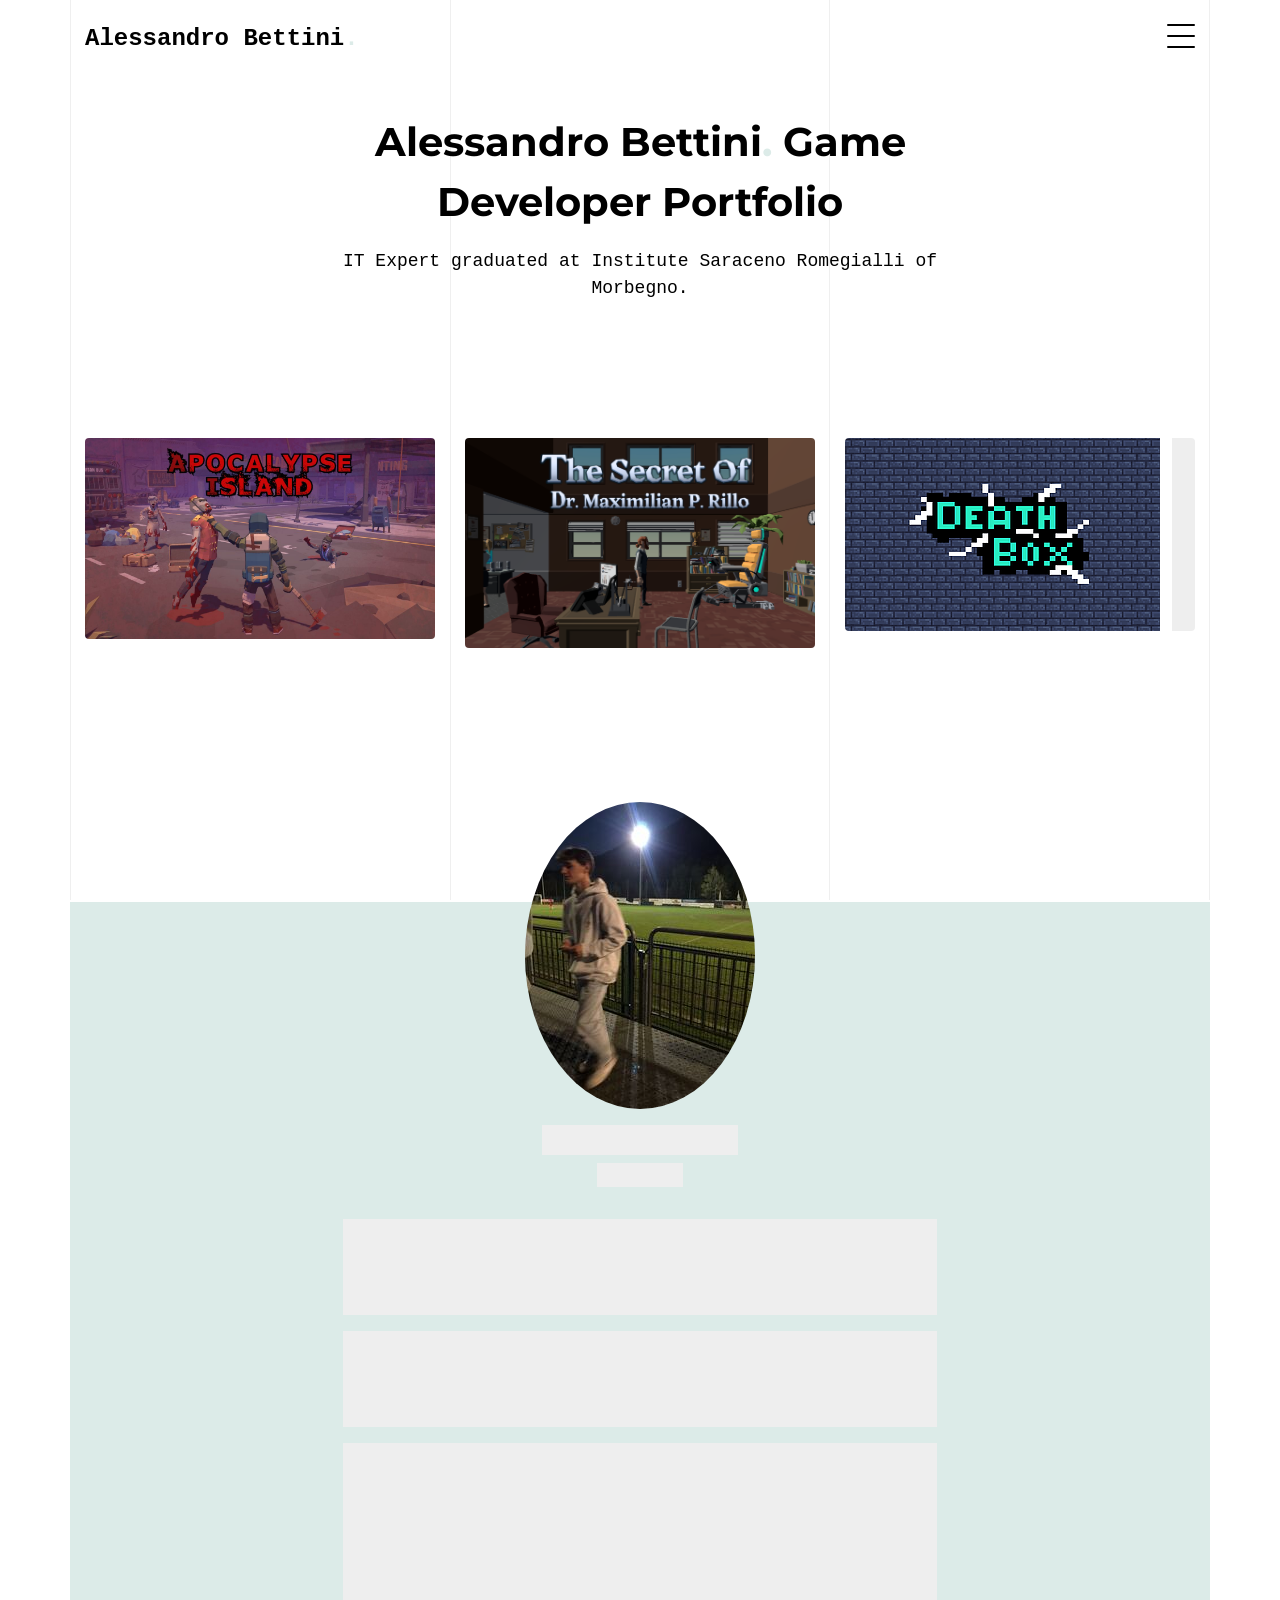
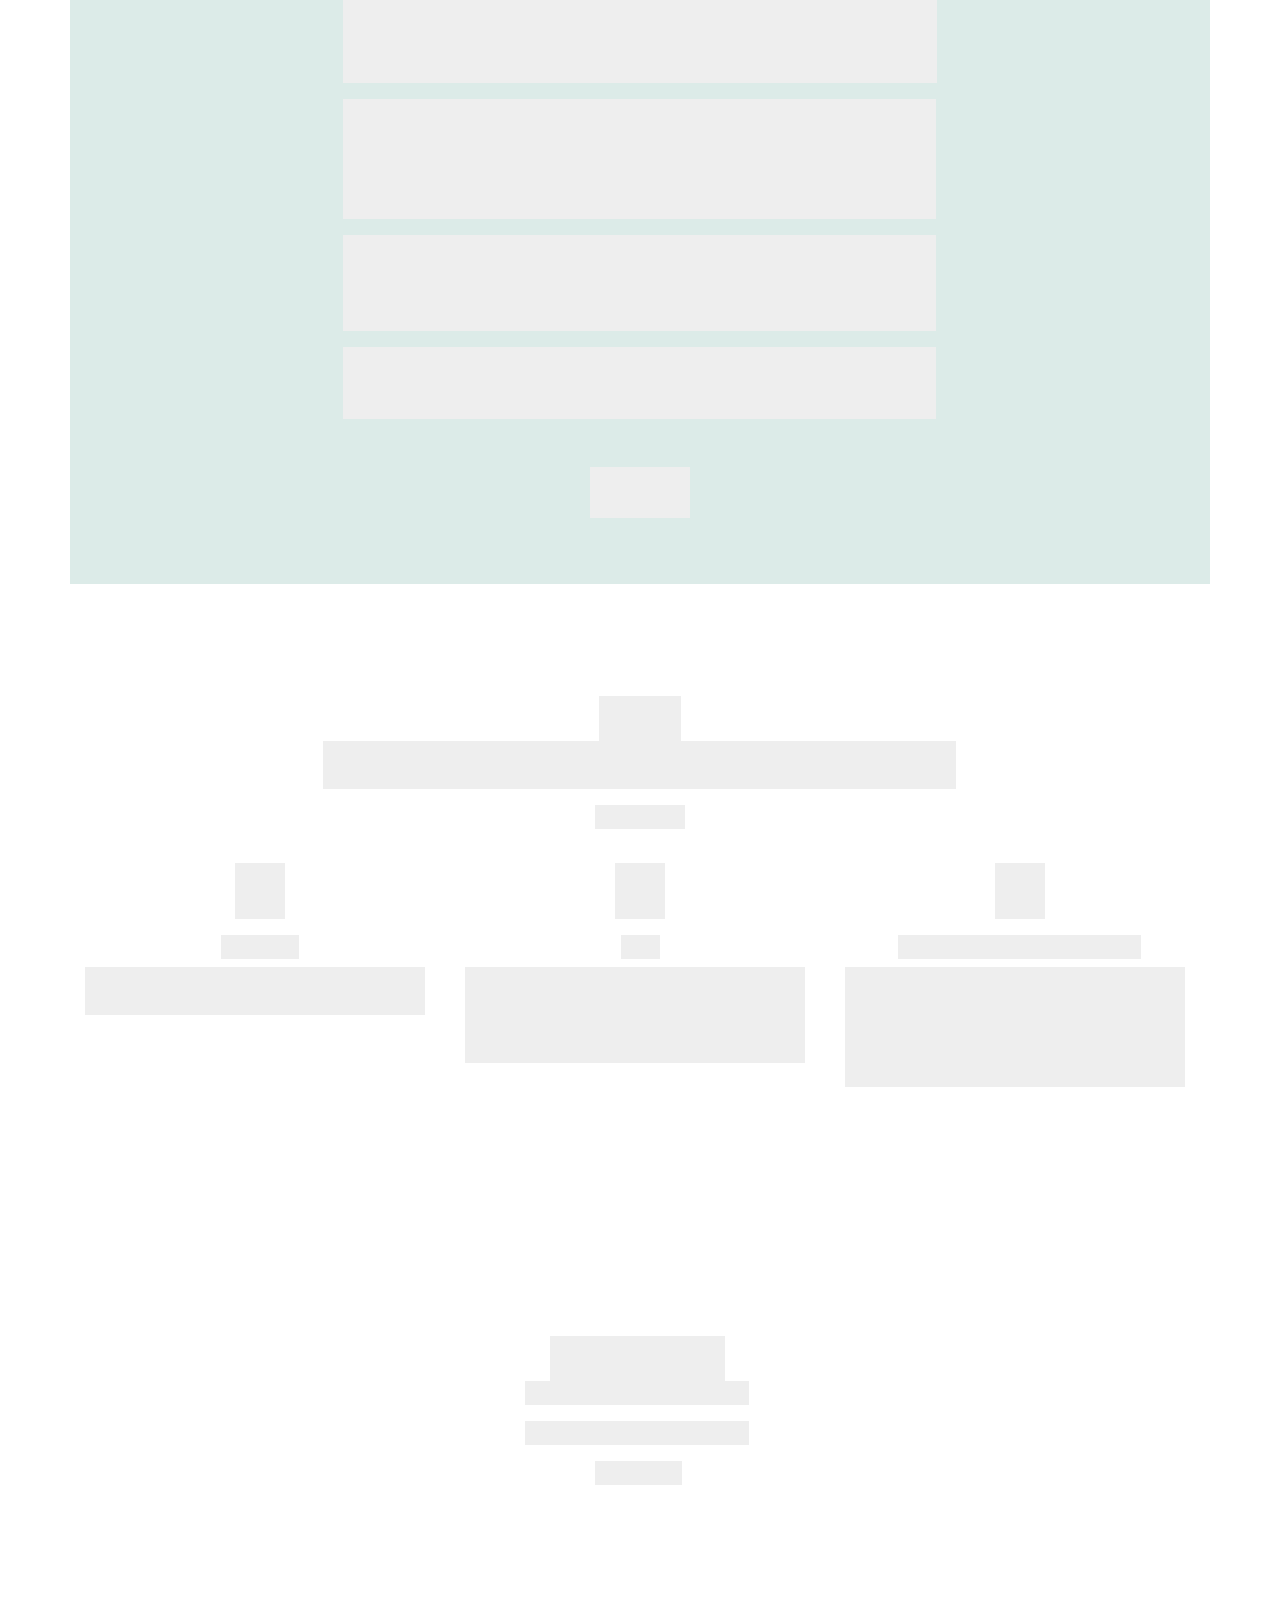
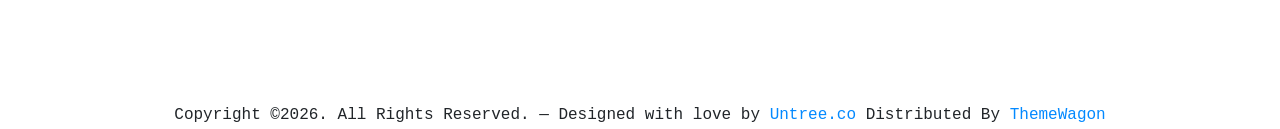
==== commit db8b8f00: "fix Signed-off-by: Alessandro Bettini <alessandro.bettini@iplus.it>" ====
--- a/index.html
+++ b/index.html
@@ -203,11 +203,11 @@
           <div class="col-lg-7">
 
             <p class="gsap-reveal-hero">
-              My name is Alessandro Bettini, I am 19 years old and I live in Northern Italy. I’ve been studying Computer Science for the past five years at the Saraceno Romegialli Institute, and I graduated this year.
+              My name is Alessandro Bettini, I am 21 years old and I live in Northern Italy. I’ve been studying Computer Science from 2020 to 2025at the Saraceno Romegialli Institute, and I graduated in June 2025.
             </p>
 
             <p class="gsap-reveal-hero">
-              When I first chose this school, I didn’t have a strong passion for computer science. But as I began to understand its potential, I fell in love with it—so much so that I now want to turn it into my career.
+              When I first chose the school, I didn’t have a strong passion for computer science. But as I began to understand its potential, I fell in love with it—so much so that I now want to turn it into my career.
             </p>
 
             <p class="gsap-reveal-hero">
@@ -223,7 +223,7 @@
             </p>
 
             <p class="gsap-reveal-hero mb-5">
-              Currently, I’m working on several smaller projects, including a fast-paced FPS for the 2025 S&amp;box Game Jam.
+              Currently, I’m working on several smaller projects, while holding a full-time job as a full-stack developer in iPlusService S.r.l. in Morbegno.
             </p>
 
             <p class="gsap-reveal-hero text-center"><a href="https://bettinigames.itch.io/" target="_blank" class="btn btn-outline-black">Itch.io</a></p>
@@ -264,7 +264,7 @@
                 <span class="icon-service"><img src="images/svg/service-icon-6.svg" alt="Image" class="img-fluid"></span>
               </div>
               <h3 class="gsap-reveal-hero">Java</h3>
-              <p class="gsap-reveal-hero">I know how to develope back-end and front-end in Java thanks to my studies nad I really like it.</p>
+              <p class="gsap-reveal-hero">I know how to develope back-end in Java thanks to my studies and mainly my job, I have experience mainly with Spring Boot.</p>
             </div>
           </div>
 
@@ -273,8 +273,8 @@
               <div class="gsap-reveal-hero mb-3">
                 <span class="icon-service"><img src="images/svg/service-icon-1.svg" alt="Image" class="img-fluid"></span>
               </div>
-              <h3 class="gsap-reveal-hero">Team Working and eager to learn</h3>
-              <p class="gsap-reveal-hero">I work good in teams, I have lots of grit and I am always eager to learn from experts.</p>
+              <h3 class="gsap-reveal-hero">React, JavaScript, TypeScript</h3>
+              <p class="gsap-reveal-hero">I have experience with React, JavaScript and TypeScript, I know how to use them to develope web applications and do it everyday at my job.</p>
             </div>
           </div>
 
